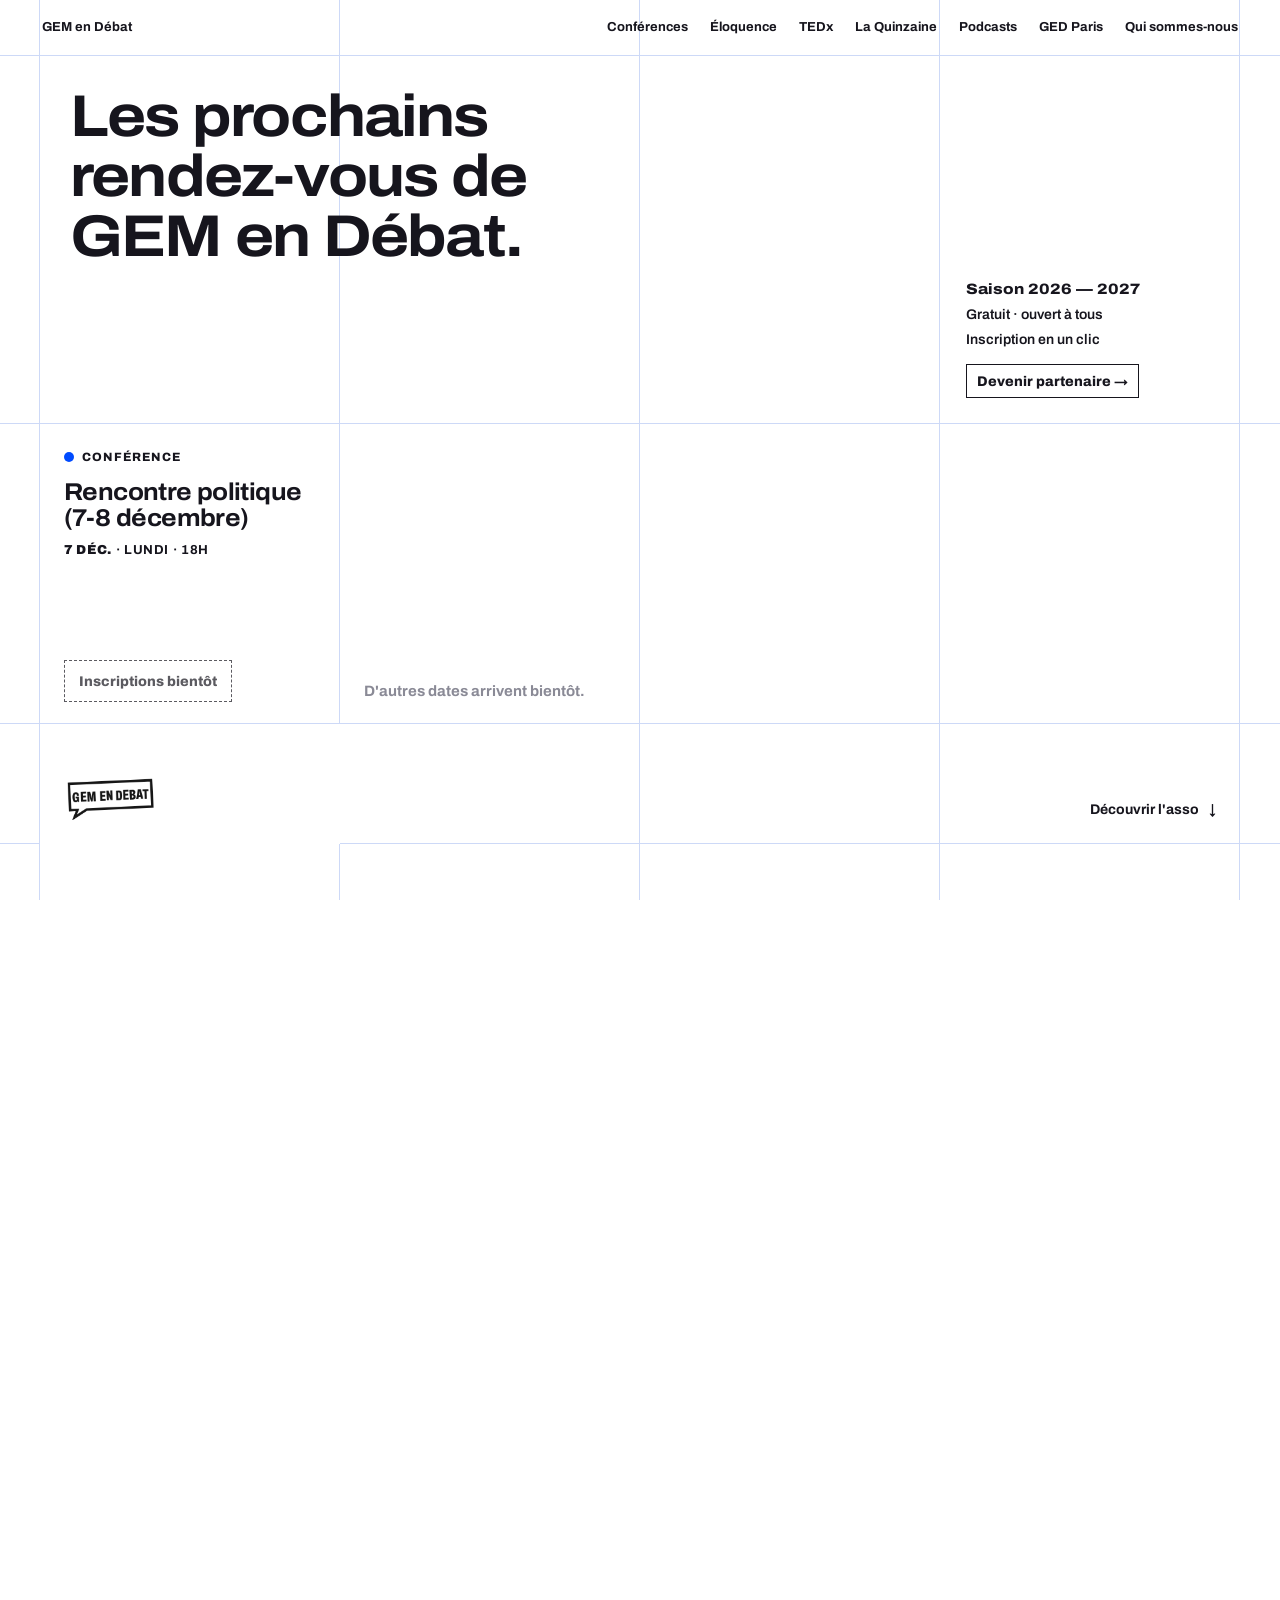
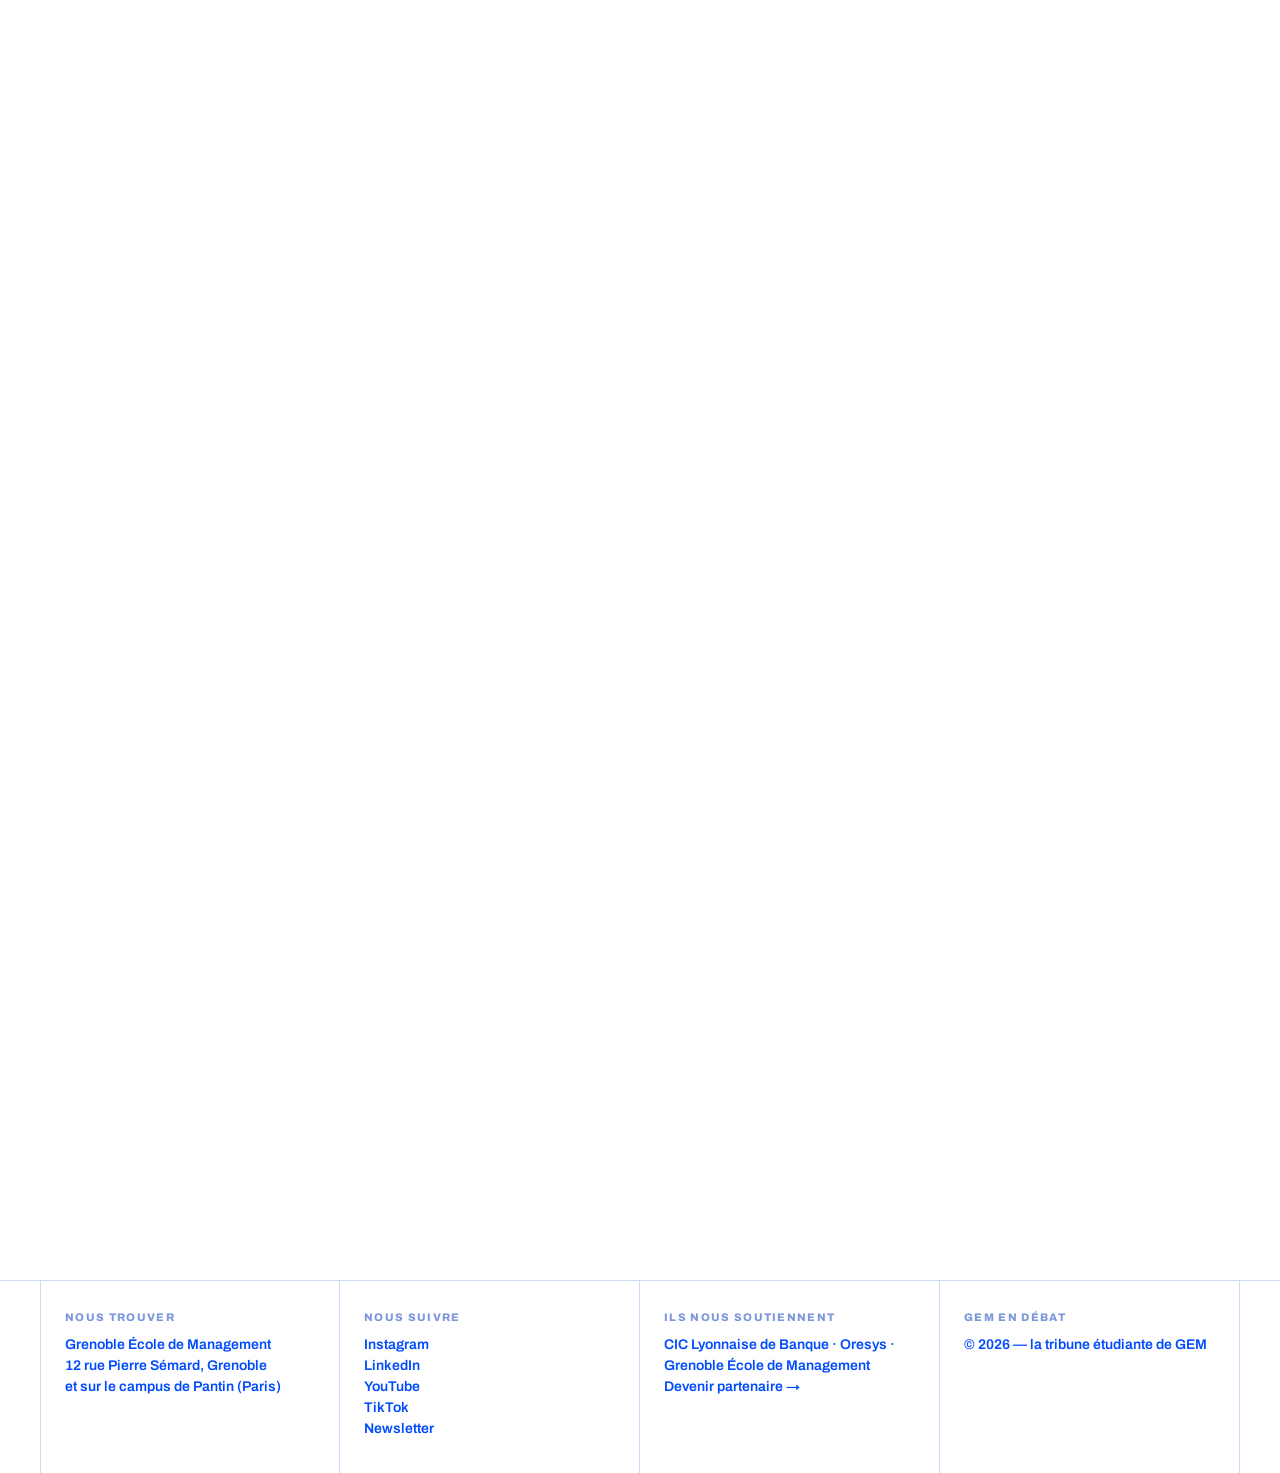
==== index.html @ e8aada94 "Site GEM en Débat Co-Authored-By: Claude Opus 5.5 <noreply@anthropic.com>" ====
<!doctype html>
<html lang="fr">
<head>
<meta charset="utf-8">
<meta name="viewport" content="width=device-width, initial-scale=1">
<title>GEM en Débat</title>
<meta name="description" content="GEM en Débat — la tribune étudiante de Grenoble École de Management. Conférences, éloquence, TEDx, La Quinzaine, podcasts.">
<link rel="preconnect" href="https://fonts.googleapis.com">
<link rel="preconnect" href="https://fonts.gstatic.com" crossorigin>
<link href="https://fonts.googleapis.com/css2?family=Archivo:wdth,wght@62..125,400..900&display=swap" rel="stylesheet">
<link rel="stylesheet" href="assets/site.css">
<style>
  :root {
    --white: #ffffff;
    --ink: #16151d;
    --blue: #004bff;
    --line: #cdd9f7;
    /* couleurs des tuiles */
    --conf: #004bff;  --conf-fg: #cfdcff;
    --elo: #ebf155;   --elo-fg: #4b5200;
    --ted: #e62b1e;   --ted-fg: #470803;
    --pod: #7a1d4f;   --pod-fg: #ffb3d1;
    --team: #003649;  --team-fg: #8fd0e8;
    --quinz: #e6e6fa; --quinz-fg: #2b2280;
    --cols: minmax(16px, 1fr) repeat(4, minmax(0, 300px)) minmax(16px, 1fr);
    --rows: 56px minmax(220px, 1fr) 300px 120px 56px;
  }
  * { box-sizing: border-box; margin: 0; padding: 0; }
  html { scroll-behavior: smooth; overflow-x: clip; }
  body { background: var(--white); color: var(--ink); font-family: "Archivo", "Helvetica Neue", Arial, sans-serif; font-size: 16px; line-height: 1.5; -webkit-font-smoothing: antialiased; }
  a { color: inherit; }
  button { font: inherit; color: inherit; cursor: pointer; }
  .display { font-stretch: 112%; font-weight: 700; letter-spacing: -0.03em; line-height: 1.02; }

  /* ---------- Écran 1 : la grille et les prochains rendez-vous ---------- */
  .intro { position: relative; min-height: 100svh; display: grid; grid-template-columns: var(--cols); grid-template-rows: var(--rows); color: var(--ink); }
  .lines { position: absolute; inset: 0; display: grid; grid-template-columns: var(--cols); grid-template-rows: var(--rows); pointer-events: none; }
  .lines span { border-right: 1px solid var(--line); border-bottom: 1px solid var(--line); }
  .lines span:nth-child(6n) { border-right: 0; }
  .lines span:nth-last-child(-n+6) { border-bottom: 0; }

  .i-head { grid-column: 2 / span 3; grid-row: 2; padding: 30px 30px 30px 30px; position: relative; }
  .i-head h1 { font-size: clamp(34px, 4.6vw, 66px); max-width: 13ch; }
  .i-side { grid-column: 5; grid-row: 2; align-self: end; padding: 26px; font-size: 14px; font-weight: 600; display: grid; gap: 4px; position: relative; }
  .i-side .i-partner { margin-top: 10px; justify-self: start; text-decoration: none; border: 1px solid currentColor; padding: 6px 10px 5px; font-weight: 800; transition: background .15s, color .15s; }
  .i-side .i-partner:hover { background: var(--ink); color: #fff; }
  .i-side b { font-stretch: 112%; font-weight: 800; font-size: 15px; }
  .i-top { grid-column: 2 / span 4; grid-row: 1; display: flex; justify-content: space-between; align-items: center; padding: 0 2px; font-size: 13px; font-weight: 700; position: relative; }
  .i-top nav { display: flex; gap: 22px; }
  .i-top a { text-decoration: none; }
  .i-top a:hover { text-decoration: underline; text-underline-offset: 4px; }

  .ev { position: relative; padding: 24px 24px 22px; height: 100%; display: flex; flex-direction: column; gap: 10px; text-decoration: none; color: var(--ink); transition: background .25s, color .25s; opacity: 0; transform: translateY(16px); animation: rise .7s cubic-bezier(.2,.8,.2,1) forwards; }
  @keyframes rise { to { opacity: 1; transform: none; } }
  .ev .type { display: inline-flex; align-items: center; gap: 8px; font-size: 12px; font-weight: 800; text-transform: uppercase; letter-spacing: .1em; }
  .ev .type i { width: 10px; height: 10px; border-radius: 50%; background: var(--c); transition: background .25s; }
  .ev .when { font-size: 13px; font-weight: 700; text-transform: uppercase; letter-spacing: .05em; }
  .ev .when b { font-weight: 900; }
  .ev h3 { font-stretch: 108%; font-weight: 700; font-size: clamp(22px, 1.9vw, 28px); line-height: 1.05; letter-spacing: -0.025em; margin-top: 4px; }
  .ev .who { font-weight: 700; font-size: 15px; line-height: 1.25; }
  .ev .go { margin-top: auto; align-self: flex-start; display: inline-flex; align-items: center; gap: 8px; background: var(--c); color: var(--fg); font-weight: 800; font-size: 14px; padding: 10px 14px 9px; white-space: nowrap; transition: gap .2s, background .25s, color .25s; }
  .ev .go span { transition: transform .2s; }
  .ev:hover .go { background: var(--fg); color: var(--c); }
  .ev.soon .go { background: transparent; color: inherit; border: 1px dashed currentColor; }
  .ev:hover { background: var(--c); color: var(--fg); }
  .ev:hover .type i { background: var(--fg); }
  .ev:hover .go span { transform: translateX(5px); }
  .ev.soon .go { opacity: .7; }
  .ev .pv { position: absolute; right: 18px; bottom: calc(100% - 40px); width: 150px; height: auto; z-index: 5; box-shadow: 0 24px 40px -18px rgba(0,30,120,.55); opacity: 0; transform: translateY(14px) rotate(4deg); transition: opacity .25s, transform .35s cubic-bezier(.2,.8,.2,1.3); pointer-events: none; }
  .ev:hover .pv, .ev:focus-visible .pv { opacity: 1; transform: translateY(0) rotate(4deg); }
  .ev.more { color: #8a8a96; justify-content: flex-end; font-weight: 700; font-size: 15px; animation-delay: .4s; }

  .i-logo { grid-column: 2; grid-row: 4; align-self: end; padding: 24px; position: relative; }
  .i-logo .mark { width: 92px; }
  .i-down { grid-column: 5; grid-row: 4; align-self: end; justify-self: end; padding: 24px; font-weight: 700; font-size: 14px; text-decoration: none; position: relative; display: flex; align-items: center; gap: 10px; }
  .i-down span { display: inline-block; animation: nudge 1.6s ease-in-out infinite; }
  @keyframes nudge { 50% { transform: translateY(5px); } }

  /* le logo (bulle GEM EN DEBAT) */
  .mark { display: block; height: auto; }

  /* ---------- Écran 2 : la mosaïque ---------- */
  .mosaic {
    display: grid; gap: 12px; padding: 12px; min-height: max(100svh, 780px);
    grid-template-columns: repeat(5, minmax(0, 1fr)); grid-template-rows: repeat(3, minmax(230px, 1fr));
    grid-template-areas:
      "conf conf elo  ted   ted"
      "conf conf logo quinz quinz"
      "conf conf pod  team  team";
  }
  .tile { position: relative; overflow: hidden; padding: clamp(20px, 2.2vw, 32px); text-decoration: none; background: var(--bg); color: var(--fg); display: flex; flex-direction: column; isolation: isolate; }
  .tile h2 { font-size: clamp(30px, 3.2vw, 54px); position: relative; z-index: 1; }
  .t-elo h2, .t-pod h2 { font-size: clamp(26px, 2.3vw, 40px); }
  .tile .desc { position: relative; z-index: 1; margin-top: auto; max-width: 30ch; font-weight: 600; font-size: 15px; display: flex; align-items: center; gap: 10px; opacity: 0; transform: translateY(10px); transition: opacity .25s, transform .25s; }
  .tile:hover .desc, .tile:focus-visible .desc { opacity: 1; transform: none; }
  .tile .art { position: absolute; z-index: 0; transition: transform .6s cubic-bezier(.2,.8,.2,1); }
  .t-conf { grid-area: conf; --bg: var(--conf); --fg: var(--conf-fg); }
  .t-elo  { grid-area: elo;  --bg: var(--elo);  --fg: var(--elo-fg); }
  .t-ted  { grid-area: ted;  --bg: var(--ted);  --fg: var(--ted-fg); }
  .t-pod  { grid-area: pod;  --bg: var(--pod);  --fg: var(--pod-fg); }
  .t-team { grid-area: team; --bg: var(--team); --fg: var(--team-fg); }
  .t-quinz { grid-area: quinz; --bg: var(--quinz); --fg: var(--quinz-fg); }
  .t-logo { grid-area: logo; --bg: #111; --fg: #fff; display: grid; place-items: center; }
  .t-logo .mark { width: 78%; max-width: 260px; transition: transform .5s cubic-bezier(.2,.8,.2,1.4); }
  .t-logo:hover .mark { transform: rotate(-4deg) scale(1.06); }

  /* Conférences : les prochaines dates + une grande bulle */
  .t-conf .art { right: -6%; bottom: -8%; width: 72%; }
  .t-conf:hover .art { transform: rotate(-6deg) translate(-2%, -3%); }
  .t-conf .list { position: relative; z-index: 1; list-style: none; margin-top: 28px; max-width: 420px; }
  .t-conf .list li { display: grid; grid-template-columns: 74px 1fr; gap: 12px; padding: 12px 0; border-top: 1.5px solid rgba(207,220,255,.35); font-weight: 600; font-size: 15px; line-height: 1.25; }
  .t-conf .list li b { font-stretch: 112%; font-weight: 800; }
  .t-conf .desc { opacity: 1; transform: none; }
  /* Éloquence : les guillemets */
  .t-elo .art { left: 8%; right: 8%; bottom: 10%; height: 52%; }
  .t-elo:hover .art { transform: scale(1.08); }
  /* TEDx */
  .t-ted .art { right: 2%; bottom: -30%; font-stretch: 112%; font-weight: 900; font-size: clamp(220px, 26vw, 420px); line-height: 1; letter-spacing: -0.06em; color: var(--ted-fg); }
  .t-ted:hover .art { transform: rotate(12deg) scale(1.05); }
  .t-ted .tag { position: relative; z-index: 1; margin-top: 10px; font-weight: 700; font-size: 15px; max-width: 26ch; }
  /* Podcasts : l'onde */
  .t-pod .art { left: 10%; right: 10%; bottom: 14%; height: 44%; display: flex; align-items: center; gap: 6%; }
  .t-pod .art i { flex: 1; background: var(--pod-fg); border-radius: 99px; height: var(--h); transition: height .3s; }
  .t-pod:hover .art i { animation: wave .9s ease-in-out infinite alternate; animation-delay: calc(var(--k) * -.15s); }
  @keyframes wave { to { height: calc(100% - var(--h) + 12%); } }
  /* La Quinzaine : une une de journal */
  .t-quinz .kicker { position: relative; z-index: 1; margin-top: 8px; font-weight: 700; font-size: 15px; max-width: 24ch; }
  .t-quinz .art { right: 5%; top: 30%; bottom: 10%; width: 28%; display: grid; grid-template-columns: 1fr 1fr; gap: 8% 10%; align-content: start; transform: rotate(3deg); background: #fff; padding: 5%; box-shadow: 0 18px 30px -18px rgba(43,34,128,.5); }
  .t-quinz .art b { grid-column: 1 / -1; height: 18%; min-height: 12px; background: var(--quinz-fg); }
  .t-quinz .art i { height: 5px; background: #c9c6ef; border-radius: 2px; }
  .t-quinz .art i:nth-of-type(3n) { width: 70%; }
  .t-quinz:hover .art { transform: rotate(-2deg) translateY(-4%); }
  /* Qui sommes-nous : le réseau */
  .t-team .art { right: 4%; bottom: 8%; width: 46%; }
  .t-team:hover .art { transform: translateX(-4%) rotate(-4deg); }

  /* ---------- Animation au scroll (comme Dropbox) ---------- */
  .anim .stage { height: 320vh; }
  .anim .pin { position: sticky; top: 0; height: 100vh; overflow: hidden; }
  .anim .pin { background: var(--white); }
  .anim .intro { position: absolute; inset: 0; z-index: 2; min-height: 0; height: 100vh; background: var(--white); transform-origin: 50% 50%; will-change: transform, clip-path, opacity; }
  .anim .mosaic { position: absolute; inset: 0; min-height: 0; height: 100vh; grid-template-rows: repeat(3, minmax(0, 1fr)); background: transparent; }
  /* les fines lignes bleues au bord des carrés, comme sur Dropbox */
  .grid-lines { display: none; }
  .anim .grid-lines { display: block; position: absolute; left: 0; top: 0; width: 100%; height: 100%; overflow: visible; pointer-events: none; z-index: 0; }
  .grid-lines line { stroke: var(--line); stroke-width: 1; }
  .anim .tile { z-index: 1; will-change: transform; }
  .chip { display: none; }
  .anim .chip { display: block; position: absolute; left: 0; top: 0; width: 100px; height: 100px; z-index: 3; background: #fff; transform-origin: 0 0; will-change: transform; pointer-events: none; }
  .anim .fly { z-index: 4; }
  .fly { display: none; }
  .anim .fly { display: block; position: absolute; left: 0; top: 0; z-index: 3; height: auto; pointer-events: none; transform-origin: 0 0; will-change: transform; }
  .anim .i-logo .mark { visibility: hidden; }

  @media (prefers-reduced-motion: reduce) { .ev { animation: none; opacity: 1; transform: none; } .i-down span { animation: none; } }

  @media (max-width: 1000px) {
    .mosaic { grid-template-columns: repeat(2, minmax(0, 1fr)); grid-template-rows: none; grid-auto-rows: minmax(220px, auto);
      grid-template-areas: "conf conf" "logo elo" "ted ted" "quinz quinz" "pod team"; }
    .t-conf { min-height: 520px; }
    .t-ted { min-height: 320px; }
  }
  @media (max-width: 860px) {
    .intro { display: block; min-height: 0; padding: 0 16px 24px; }
    .lines { display: none; }
    .i-top { padding: 18px 0; }
    .i-top nav a:not(:last-child) { display: none; }
    .i-head { padding: 28px 0 18px; border-top: 1px solid var(--line); }
    .i-side { padding: 0 0 26px; }
    .ev { border-top: 1px solid var(--line); height: auto; padding: 22px 6px; display: grid; grid-template-columns: 1fr auto; column-gap: 18px; row-gap: 8px; justify-items: start; }
    .ev > :not(.pv) { grid-column: 1; }
    .ev .go { margin-top: 6px; }
    .ev .pv { position: static; grid-column: 2; grid-row: 1 / span 5; width: 64px; opacity: 1; transform: rotate(3deg); box-shadow: 0 10px 20px -12px rgba(0,30,120,.5); }
    .ev.more { display: none; }
    .i-logo, .i-down { display: none; }
  }
  @media (max-width: 560px) {
    .mosaic { grid-template-columns: 1fr; grid-template-areas: "conf" "elo" "ted" "quinz" "pod" "team"; }
    .t-logo { display: none; }
    .tile .desc { opacity: 1; transform: none; }
  }
</style>
</head>
<body>

<div class="stage" id="stage"><div class="pin">
<div class="chip" id="chip" aria-hidden="true"></div>
<svg class="fly" id="fly" viewBox="0 0 300 140" aria-hidden="true"><use href="#logo"/></svg>

<!-- ÉCRAN 1 : les prochains rendez-vous -->
<header class="intro" id="agenda">
  <div class="lines" aria-hidden="true" id="lines"></div>

  <div class="i-top">
    <span>GEM en Débat</span>
    <nav aria-label="Navigation principale">
      <a href="conferences.html">Conférences</a>
      <a href="eloquence.html">Éloquence</a>
      <a href="tedx.html">TEDx</a>
      <a href="la-quinzaine.html">La Quinzaine</a>
      <a href="podcasts.html">Podcasts</a>
      <a href="ged-paris.html">GED Paris</a>
      <a href="qui-sommes-nous.html">Qui sommes-nous</a>
    </nav>
  </div>

  <div class="i-head"><h1 class="display">Les prochains rendez-vous de GEM en Débat.</h1></div>
  <div class="i-side"><b>Saison <span id="season"></span></b><span>Gratuit · ouvert à tous</span><span>Inscription en un clic</span><a class="i-partner" href="qui-sommes-nous.html#partenaire">Devenir partenaire →</a></div>

  <!-- les événements sont ajoutés ici -->

  <div class="i-logo" style="color:var(--ink)"><svg class="mark" viewBox="0 0 300 140" role="img" aria-label="GEM en Débat"><use href="#logo"/></svg></div>
  <a class="i-down" href="#univers">Découvrir l'asso <span>↓</span></a>
</header>

<!-- ÉCRAN 2 : la mosaïque -->
<main class="mosaic" id="univers">
  <a class="tile t-conf" href="conferences.html">
    <h2 class="display">Conférences</h2>
    <ul class="list" id="conf-list"></ul>
    <p class="desc">Voir toutes les dates <span>→</span></p>
    <svg class="art" viewBox="0 0 400 300" aria-hidden="true">
      <path d="M20 30 L380 14 L388 220 L120 232 L56 290 L72 234 L28 236 Z" fill="none" stroke="#cfdcff" stroke-width="14" stroke-linejoin="round" opacity=".9"/>
      <circle cx="150" cy="124" r="13" fill="#cfdcff"/><circle cx="205" cy="122" r="13" fill="#cfdcff"/><circle cx="260" cy="120" r="13" fill="#cfdcff"/>
    </svg>
  </a>

  <a class="tile t-elo" href="eloquence.html">
    <h2 class="display">Éloquence</h2>
    <svg class="art" viewBox="0 0 300 140" preserveAspectRatio="xMidYMid meet" aria-hidden="true">
      <path d="M20 128 C20 70 40 30 92 12 L100 30 C72 44 62 62 62 80 L100 80 L100 128 Z M130 128 C130 70 150 30 202 12 L210 30 C182 44 172 62 172 80 L210 80 L210 128 Z" fill="#4b5200"/>
    </svg>
    <p class="desc">Concours, ateliers, prise de parole <span>→</span></p>
  </a>

  <a class="tile t-ted" href="tedx.html">
    <h2 class="display">TEDx</h2>
    <p class="tag">Le grand rendez-vous de fin d'année, organisé par l'asso.</p>
    <span class="art" aria-hidden="true">x</span>
    <p class="desc">Découvrir le TEDx <span>→</span></p>
  </a>

  <div class="tile t-logo" aria-label="GEM en Débat">
    <svg class="mark" viewBox="0 0 300 140" role="img" aria-label="Logo GEM en Débat"><use href="#logo"/></svg>
  </div>

  <a class="tile t-quinz" href="la-quinzaine.html">
    <h2 class="display">La Quinzaine</h2>
    <p class="kicker">Le journal étudiant de GEM, chaque mois.</p>
    <span class="art" aria-hidden="true"><b></b><i></i><i></i><i></i><i></i><i></i><i></i><i></i><i></i><i></i><i></i></span>
    <p class="desc">Lire les numéros <span>→</span></p>
  </a>

  <a class="tile t-pod" href="podcasts.html">
    <h2 class="display">Podcasts</h2>
    <span class="art" aria-hidden="true" id="wave"></span>
    <p class="desc">Écouter <span>→</span></p>
  </a>

  <a class="tile t-team" href="qui-sommes-nous.html">
    <h2 class="display">Qui sommes-<br>nous</h2>
    <svg class="art" viewBox="0 0 260 180" aria-hidden="true">
      <g stroke="#8fd0e8" stroke-width="4" fill="none"><path d="M30 40 L130 90 L230 30 M130 90 L80 160 M130 90 L210 150 M30 40 L80 160"/></g>
      <g fill="#8fd0e8"><rect x="16" y="26" width="28" height="28" rx="8"/><rect x="116" y="76" width="28" height="28" rx="8"/><rect x="216" y="16" width="28" height="28" rx="8"/><rect x="66" y="146" width="28" height="28" rx="8"/><rect x="196" y="136" width="28" height="28" rx="8"/></g>
    </svg>
    <p class="desc">L'équipe, nos partenaires, devenir partenaire <span>→</span></p>
  </a>
</main>

</div></div>

<footer class="site-footer" data-site-footer></footer>

<script src="assets/site.js"></script>
<script src="assets/events.js"></script>
<script>
const $ = s => document.querySelector(s);
const { esc, pad, hour, MONTHS, DAYS } = GEM;
const now = new Date();
const sy = now.getMonth() >= 7 ? now.getFullYear() : now.getFullYear() - 1;
$("#season").textContent = `${sy} — ${sy + 1}`;

/* ---------- Écran 1 : les 4 prochains rendez-vous ---------- */
$("#lines").innerHTML = "<span></span>".repeat(30);
function render(events) {
  const upcoming = events.filter(e => !e.past);
  document.querySelectorAll(".intro .ev").forEach(el => el.remove());
  const shown = upcoming.slice(0, 4);
  const cells = shown.map((e, i) => {
    const [c, fg] = GEM.colors(e.type);
    const attrs = `style="grid-column:${i + 2};grid-row:3;--c:${c};--fg:${fg};animation-delay:${.1 + i * .08}s"`;
    const inner = `
      ${e.affiche ? `<img class="pv" src="${esc(e.affiche)}" alt="Affiche — ${esc(e.titre)}" loading="lazy" referrerpolicy="no-referrer" onerror="this.remove()">` : ""}
      <span class="type"><i></i>${esc(e.type)}</span>
      <h3>${esc(e.titre)}</h3>
      ${GEM.who(e) ? `<span class="who">Avec ${esc(GEM.who(e))}</span>` : ""}
      <span class="when"><b>${GEM.day(e.when)}</b> · ${DAYS[e.when.getDay()]} · ${hour(e.when)}</span>
      <span class="go">${e.inscription ? `S'inscrire gratuitement <span>→</span>` : "Inscriptions bientôt"}</span>`;
    return e.inscription
      ? `<a class="ev" href="${esc(e.inscription)}" data-reg="${e.id}" ${attrs}>${inner}</a>`
      : `<div class="ev soon" ${attrs}>${inner}</div>`;
  });
  if (shown.length < 4) cells.push(`<div class="ev more" style="grid-column:${shown.length + 2};grid-row:3">${shown.length ? "D'autres dates arrivent bientôt." : "Les prochaines dates arrivent très bientôt."}</div>`);
  $("#lines").insertAdjacentHTML("afterend", cells.join(""));

  /* Écran 2 : les 5 prochaines conférences dans la grande tuile */
  const confs = upcoming.filter(e => e.type === "Conférence").slice(0, 5);
  $("#conf-list").innerHTML = confs.map(e => `<li><b>${e.when.getDate()} ${MONTHS[e.when.getMonth()]}</b><span>${esc(e.titre)}</span></li>`).join("");
}
GEM.load().then(render);
$("#wave").innerHTML = [38, 72, 54, 92, 46, 80, 30, 64, 44].map((h, k) => `<i style="--h:${h}%;--k:${k}"></i>`).join("");

/* ---------- Transition au scroll ----------
   L'accueil blanc s'efface vite. Le carré du logo (en bas à gauche) se détache,
   devient noir et glisse au centre pour devenir la pièce centrale,
   pendant que les autres carrés viennent le rejoindre sur les fines lignes bleues. */
(() => {
  const big = matchMedia("(min-width: 1001px) and (min-height: 620px)");
  const calm = matchMedia("(prefers-reduced-motion: reduce)");
  const stage = $("#stage"), intro = $("#agenda"), mosaic = $("#univers");
  const tiles = [...mosaic.querySelectorAll(".tile")].filter(t => !t.classList.contains("t-logo"));
  const logoTile = $(".t-logo"), chip = $("#chip"), fly = $("#fly"), homeMark = $(".i-logo .mark"), tileMark = $(".t-logo .mark");
  const lerp = (a, b, t) => a + (b - a) * t;
  const clamp = (v, a = 0, b = 1) => Math.min(b, Math.max(a, v));
  const ease = t => t < .5 ? 4 * t * t * t : 1 - Math.pow(-2 * t + 2, 3) / 2;
  const NS = "http://www.w3.org/2000/svg";
  let on = false, cur = 0, raf = 0, M = null;

  // positions de départ (accueil) et d'arrivée (mosaïque terminée)
  const measure = () => {
    intro.style.transform = "none";
    tiles.forEach(t => t.style.transform = "none");
    const W = innerWidth, H = innerHeight;
    const L = logoTile.getBoundingClientRect();
    const c = { x: L.left + L.width / 2, y: L.top + L.height / 2 };
    // les fines lignes bleues, au bord de chaque carré, prolongées sur toute la page
    const R = mosaic.getBoundingClientRect(), xs = new Set(), ys = new Set();
    [...tiles, logoTile].forEach(t => { const r = t.getBoundingClientRect(); xs.add(r.left - R.left); xs.add(r.right - R.left); ys.add(r.top - R.top); ys.add(r.bottom - R.top); });
    let svg = mosaic.querySelector(".grid-lines");
    if (!svg) { svg = document.createElementNS(NS, "svg"); svg.setAttribute("class", "grid-lines"); svg.setAttribute("aria-hidden", "true"); mosaic.prepend(svg); }
    svg.innerHTML = [...xs].map(x => `<line x1="${x}" y1="${-H}" x2="${x}" y2="${H * 2}"/>`).join("") + [...ys].map(y => `<line x1="${-W}" y1="${y}" x2="${W * 2}" y2="${y}"/>`).join("");
    // la case de l'accueil qui contient le logo (colonne 2, ligne 4 de la grille)
    const cell = $("#lines").children[3 * 6 + 1].getBoundingClientRect();
    const a = homeMark.getBoundingClientRect(), b = tileMark.getBoundingClientRect();
    M = {
      c,
      from: { x: cell.left, y: cell.top, w: cell.width, h: cell.height },
      to: { x: L.left, y: L.top, w: L.width, h: L.height },
      t: tiles.map(t => { const r = t.getBoundingClientRect(); return { dx: r.left + r.width / 2 - c.x, dy: r.top + r.height / 2 - c.y }; }),
      home: { x: a.left, y: a.top, w: a.width },
      mark: { x: b.left, y: b.top, w: b.width },
    };
    fly.style.width = M.home.w + "px";
  };
  const target = () => clamp(-stage.getBoundingClientRect().top / (stage.offsetHeight - innerHeight));

  const paint = p => {
    const { from, to, home, mark } = M;

    // l'accueil blanc s'efface vite
    const io = 1 - clamp(p / .2);
    intro.style.opacity = io;
    intro.style.transform = `scale(${lerp(.96, 1, io)})`;
    intro.style.visibility = io <= 0 ? "hidden" : "";
    intro.style.pointerEvents = p > .01 ? "none" : "";

    // le carré du logo se détache, devient noir et glisse au centre
    const d = ease(clamp(p / .62));
    const x = lerp(from.x, to.x, d), y = lerp(from.y, to.y, d), w = lerp(from.w, to.w, d), h = lerp(from.h, to.h, d);
    chip.style.transform = `translate(${x}px, ${y}px) scale(${w / 100}, ${h / 100})`;
    const dark = clamp(p / .12), g = Math.round(lerp(255, 17, dark));
    chip.style.background = `rgb(${g},${g},${g})`;
    chip.style.boxShadow = `0 ${30 * Math.sin(Math.PI * d)}px ${60 * Math.sin(Math.PI * d)}px -20px rgba(0,0,0,.45)`;

    // le logo voyage avec lui et passe du bleu au blanc
    const fx = lerp(home.x, mark.x, d), fy = lerp(home.y, mark.y, d), fw = lerp(home.w, mark.w, d);
    fly.style.transform = `translate(${fx}px, ${fy}px) scale(${fw / home.w})`;
    const ink = Math.round(lerp(22, 255, dark));
    fly.style.color = `rgb(${ink}, ${ink}, ${ink})`;

    // les autres carrés viennent le rejoindre
    const k = 1 - ease(clamp((p - .22) / .74));   // ils partent une fois l'accueil effacé
    tiles.forEach((t, i) => {
      const { dx, dy } = M.t[i];
      t.style.transform = `translate(${dx * 1.7 * k}px, ${dy * 1.7 * k}px) scale(${1 + .8 * k})`;
    });

    // une fois posé, le vrai carré central prend le relais
    const landed = d > .999;
    chip.style.opacity = fly.style.opacity = landed ? 0 : 1;
    logoTile.style.visibility = landed ? "" : "hidden";
    tileMark.style.opacity = landed ? 1 : 0;
  };
  const loop = () => {
    const t = target();
    cur += (t - cur) * .14;            // léger retard, pour un mouvement fluide
    if (Math.abs(t - cur) < .0005) cur = t;
    paint(cur);
    raf = cur === t ? 0 : requestAnimationFrame(loop);
  };
  const kick = () => { if (on && !raf) raf = requestAnimationFrame(loop); };
  const setup = () => {
    const want = big.matches && !calm.matches;
    if (want !== on) {
      on = want;
      document.documentElement.classList.toggle("anim", on);
      if (!on) { intro.removeAttribute("style"); tiles.forEach(t => t.style.transform = ""); tileMark.style.opacity = ""; logoTile.style.visibility = ""; }
    }
    if (on) { measure(); cur = target(); paint(cur); }
  };
  addEventListener("scroll", kick, { passive: true });
  addEventListener("resize", setup);
  big.addEventListener("change", setup); calm.addEventListener("change", setup);
  document.fonts.ready.then(setup);
  setup();

  // « Découvrir l'asso » descend jusqu'à la mosaïque terminée
  document.addEventListener("click", e => {
    const l = e.target.closest('a[href="#univers"]');
    if (!l || !on) return;
    e.preventDefault();
    scrollTo({ top: stage.offsetTop + stage.offsetHeight - innerHeight, behavior: "smooth" });
  });
})();

</script>
</body>
</html>
---- assets/site.css ----
/* GEM en Débat — styles communs à toutes les pages */
:root {
  --white: #ffffff;
  --ink: #16151d;
  --blue: #004bff;
  --line: #cdd9f7;
  --soft: #7d97dd;
  /* couleurs des univers (les tuiles de l'accueil) */
  --conf: #004bff;  --conf-fg: #cfdcff;
  --elo: #ebf155;   --elo-fg: #4b5200;
  --ted: #e62b1e;   --ted-fg: #470803;
  --pod: #7a1d4f;   --pod-fg: #ffb3d1;
  --team: #003649;  --team-fg: #8fd0e8;
  --quinz: #e6e6fa; --quinz-fg: #2b2280;
  --paris: #16151d; --paris-fg: #f5f5f1;
  --max: 1200px;
  --gutter: clamp(16px, 4vw, 40px);
}
* { box-sizing: border-box; margin: 0; padding: 0; }
html { scroll-behavior: smooth; overflow-x: clip; }
body { background: var(--white); color: var(--ink); font-family: "Archivo", "Helvetica Neue", Arial, sans-serif; font-size: 16px; line-height: 1.5; -webkit-font-smoothing: antialiased; }
a { color: inherit; }
button { font: inherit; color: inherit; cursor: pointer; }
img { display: block; max-width: 100%; }
.display { font-stretch: 112%; font-weight: 700; letter-spacing: -0.03em; line-height: 1.02; }
.wrap { max-width: var(--max); margin: 0 auto; padding-left: var(--gutter); padding-right: var(--gutter); }

/* ---------- Menu ---------- */
.site-header { position: sticky; top: 0; z-index: 30; background: rgba(255,255,255,.92); backdrop-filter: blur(10px); -webkit-backdrop-filter: blur(10px); border-bottom: 1px solid var(--line); }
.sh { max-width: var(--max); margin: 0 auto; padding: 12px var(--gutter); display: flex; align-items: center; justify-content: space-between; gap: 20px; color: var(--blue); }
.sh-logo { display: block; width: 86px; flex: none; color: var(--blue); }
.sh-logo svg { display: block; width: 100%; height: auto; }
.sh-nav { display: flex; gap: 6px; font-weight: 700; font-size: 14px; overflow-x: auto; scrollbar-width: none; }
.sh-nav::-webkit-scrollbar { display: none; }
.sh-nav a { text-decoration: none; padding: 8px 12px; white-space: nowrap; transition: background .15s; }
.sh-nav a:hover { background: #eef3ff; }
.sh-nav a[aria-current="page"] { background: var(--blue); color: #fff; }

/* ---------- En-tête de page (couleur de l'univers) ---------- */
.p-hero { position: relative; overflow: hidden; background: var(--bg); color: var(--fg); min-height: min(72vh, 640px); display: flex; align-items: flex-end; }
.p-hero .wrap { position: relative; z-index: 1; width: 100%; padding-top: clamp(48px, 8vw, 96px); padding-bottom: clamp(36px, 5vw, 64px); }
.p-hero .back { display: inline-block; margin-bottom: clamp(28px, 6vw, 80px); font-weight: 700; font-size: 14px; text-decoration: none; opacity: .85; }
.p-hero .back:hover { opacity: 1; text-decoration: underline; text-underline-offset: 4px; }
.p-hero h1 { font-size: clamp(40px, 11vw, 168px); line-height: .92; letter-spacing: -0.045em; }
.p-hero .lead { margin-top: 22px; font-size: clamp(18px, 1.7vw, 22px); font-weight: 600; max-width: 40ch; }
.p-hero .art { position: absolute; z-index: 0; pointer-events: none; }
.t-conf { --bg: var(--conf); --fg: var(--conf-fg); }
.t-elo  { --bg: var(--elo);  --fg: var(--elo-fg); }
.t-ted  { --bg: var(--ted);  --fg: var(--ted-fg); }
.t-pod  { --bg: var(--pod);  --fg: var(--pod-fg); }
.t-team { --bg: var(--team); --fg: var(--team-fg); }
.t-quinz { --bg: var(--quinz); --fg: var(--quinz-fg); }
.t-paris { --bg: var(--paris); --fg: var(--paris-fg); }
/* la petite pastille de couleur de la page, reprise dans les titres de section */
.sec h2::before { content: ""; display: inline-block; width: .5em; height: .5em; margin-right: .35em; background: var(--accent, var(--blue)); vertical-align: .08em; }

/* ---------- Sections (colonne de titre + contenu, avec les fines lignes bleues) ---------- */
.sec { border-bottom: 1px solid var(--line); }
.sec .wrap { display: grid; grid-template-columns: minmax(200px, 300px) 1fr; padding: 0; }
.sec h2 { color: var(--blue); font-size: clamp(24px, 2.4vw, 32px); padding: clamp(24px, 3vw, 40px) var(--gutter); border-right: 1px solid var(--line); }
.sec .body { padding: clamp(24px, 3vw, 40px) var(--gutter); min-width: 0; }
.sec .body > p { font-size: 18px; font-weight: 500; max-width: 60ch; }
.sec .body > p + p { margin-top: 14px; }
.todo { display: inline-block; margin-top: 16px; font-size: 12px; font-weight: 800; letter-spacing: .08em; text-transform: uppercase; color: var(--soft); border: 1px dashed var(--soft); padding: 3px 8px; }

/* blocs en grille (formats, étapes, épisodes, équipe) */
.blocks { display: grid; grid-template-columns: repeat(auto-fill, minmax(min(100%, 240px), 1fr)); border-top: 1px solid var(--line); border-left: 1px solid var(--line); }
.blocks > * { border-right: 1px solid var(--line); border-bottom: 1px solid var(--line); padding: 24px; }
.blocks h3 { font-stretch: 108%; font-weight: 700; font-size: 21px; letter-spacing: -0.015em; line-height: 1.15; margin: 6px 0 8px; }
.blocks p { font-size: 15px; color: #4a4a58; }
.blocks .n { font-stretch: 112%; font-weight: 700; font-size: 44px; line-height: 1; letter-spacing: -0.04em; color: var(--accent, var(--blue)); }
a.block { text-decoration: none; transition: background .2s, color .2s; }
a.block:hover { background: var(--c); color: var(--fg); }
a.block:hover p { color: inherit; }
a.block .go { display: inline-block; margin-top: 12px; font-weight: 800; font-size: 14px; }

/* ---------- Boutons ---------- */
.btn { display: inline-flex; align-items: center; gap: 10px; background: var(--blue); color: #fff; border: 0; font-weight: 800; font-size: 15px; padding: 13px 18px 12px; text-decoration: none; white-space: nowrap; transition: gap .2s, background .15s; }
.btn:hover { gap: 16px; background: var(--ink); }
.btn.off { background: transparent; color: var(--soft); border: 1px dashed var(--soft); pointer-events: none; }
.btn.ghost { background: transparent; color: var(--blue); border: 1px solid var(--blue); }
.btn.ghost:hover { background: var(--blue); color: #fff; }

/* ---------- Liste d'événements ---------- */
.ev-empty { font-size: 18px; font-weight: 600; color: var(--soft); }
.ev-rows { list-style: none; border-top: 1px solid var(--line); }
.ev-row { display: grid; grid-template-columns: 92px 120px 1fr auto; gap: 24px; align-items: center; padding: 18px 0; border-bottom: 1px solid var(--line); }
.ev-poster { position: relative; width: 92px; aspect-ratio: 1 / 1.414; background: var(--c); color: var(--fg); display: grid; place-items: center; overflow: hidden; }
.ev-poster svg { width: 80%; }
.ev-poster img { position: absolute; inset: 0; width: 100%; height: 100%; object-fit: cover; }
.ev-date b { display: block; font-stretch: 108%; font-weight: 800; font-size: 22px; line-height: 1.1; letter-spacing: -0.02em; color: var(--blue); }
.ev-date span { font-size: 13px; font-weight: 700; text-transform: uppercase; letter-spacing: .05em; color: var(--soft); }
.ev-type { display: inline-flex; align-items: center; gap: 7px; font-size: 12px; font-weight: 800; text-transform: uppercase; letter-spacing: .1em; color: var(--blue); }
.ev-type i { width: 9px; height: 9px; border-radius: 50%; background: var(--c); }
.ev-main h3 { font-stretch: 108%; font-weight: 700; font-size: clamp(22px, 2.4vw, 32px); line-height: 1.15; letter-spacing: -0.02em; margin: 4px 0 6px; }
.ev-main p { font-size: 15px; color: #4a4a58; }
.ev-main .ev-who { font-size: 17px; font-weight: 700; color: var(--ink); margin-bottom: 2px; }

.ev-cards { display: grid; grid-template-columns: repeat(auto-fill, minmax(200px, 1fr)); gap: 28px 20px; }
.ev-card-img { position: relative; aspect-ratio: 1 / 1.414; background: var(--c); color: var(--fg); display: grid; place-items: center; overflow: hidden; margin-bottom: 14px; }
.ev-card-img svg { width: 62%; }
.ev-card-img img { position: absolute; inset: 0; width: 100%; height: 100%; object-fit: cover; transition: transform .4s; }
.ev-card:hover .ev-card-img img { transform: scale(1.04); }
.ev-card-d { font-size: 12px; font-weight: 800; text-transform: uppercase; letter-spacing: .08em; color: var(--soft); }
.ev-card h3 { font-stretch: 108%; font-weight: 700; font-size: 19px; line-height: 1.15; letter-spacing: -0.015em; margin: 4px 0; }
.ev-card p { font-size: 14px; color: #4a4a58; }

/* ---------- Pied de page ---------- */
.site-footer { display: grid; grid-template-columns: minmax(16px, 1fr) repeat(4, minmax(0, 300px)) minmax(16px, 1fr); color: var(--blue); border-top: 1px solid var(--line); }
.site-footer > div { padding: 28px 24px 34px; border-right: 1px solid var(--line); font-size: 14px; font-weight: 600; }
.site-footer > div:first-child { grid-column: 2; border-left: 1px solid var(--line); }
.site-footer h6 { font-size: 11px; font-weight: 800; letter-spacing: .12em; text-transform: uppercase; margin-bottom: 8px; color: var(--soft); }
.site-footer ul { list-style: none; }
.site-footer a { text-decoration: none; }
.site-footer a:hover { text-decoration: underline; }

/* ---------- Fenêtre d'inscription HelloAsso ---------- */
dialog.reg { border: 0; background: #fff; color: var(--ink); width: min(640px, calc(100vw - 32px)); max-height: calc(100dvh - 32px); padding: 0; margin: auto; box-shadow: 0 40px 100px -20px rgba(0,40,140,.45); }
dialog.reg::backdrop { background: rgba(0,75,255,.18); backdrop-filter: blur(4px); }
.reg .m-head { background: var(--blue); color: #fff; padding: 22px 26px; position: relative; }
.reg .m-head small { font-size: 12px; font-weight: 700; opacity: .8; }
.reg .m-head h3 { font-stretch: 112%; font-weight: 700; font-size: 26px; line-height: 1.05; letter-spacing: -0.02em; margin-top: 6px; padding-right: 40px; }
.reg .m-when { font-weight: 600; font-size: 14px; margin-top: 8px; }
.reg .close { position: absolute; top: 14px; right: 14px; background: none; border: 0; color: #fff; font-size: 30px; line-height: 1; width: 36px; height: 36px; }
.reg .ha { position: relative; }
.reg .ha iframe { display: block; width: 100%; height: min(600px, calc(100dvh - 230px)); border: 0; }
.reg .ha .loading { position: absolute; inset: 0; display: grid; place-items: center; font-weight: 700; color: var(--soft); pointer-events: none; transition: opacity .2s; }
.reg .ha.ready .loading { opacity: 0; }
.reg .m-foot { display: flex; flex-wrap: wrap; gap: 12px; justify-content: space-between; align-items: center; padding: 14px 26px; border-top: 1px solid var(--line); font-size: 14px; font-weight: 700; color: var(--blue); }
.reg .m-foot button { background: none; border: 0; font-weight: 700; color: var(--blue); text-decoration: underline; text-underline-offset: 3px; }

/* ---------- Petits écrans ---------- */
@media (max-width: 860px) {
  .sh { flex-direction: column; align-items: flex-start; gap: 8px; padding-top: 10px; padding-bottom: 8px; }
  .sh-logo { width: 70px; }
  .sh-nav { width: 100%; margin: 0 -12px; }
  .p-hero { min-height: 0; }
  .p-hero .wrap { padding-top: 36px; }
  .p-hero .back { margin-bottom: 72px; }
  .sec .wrap { grid-template-columns: 1fr; }
  .sec h2 { border-right: 0; border-bottom: 1px solid var(--line); padding-bottom: 16px; }
  .ev-row { grid-template-columns: 72px 1fr; gap: 6px 18px; }
  .ev-poster { width: 72px; grid-row: 1 / span 3; align-self: start; }
  .ev-date b { font-size: 18px; }
  .ev-act { grid-column: 2; margin-top: 8px; }
  .site-footer { grid-template-columns: 1fr; }
  .site-footer > div, .site-footer > div:first-child { grid-column: 1; border-left: 0; border-right: 0; border-bottom: 1px solid var(--line); }
}
@media (prefers-reduced-motion: reduce) { * { transition: none !important; } }
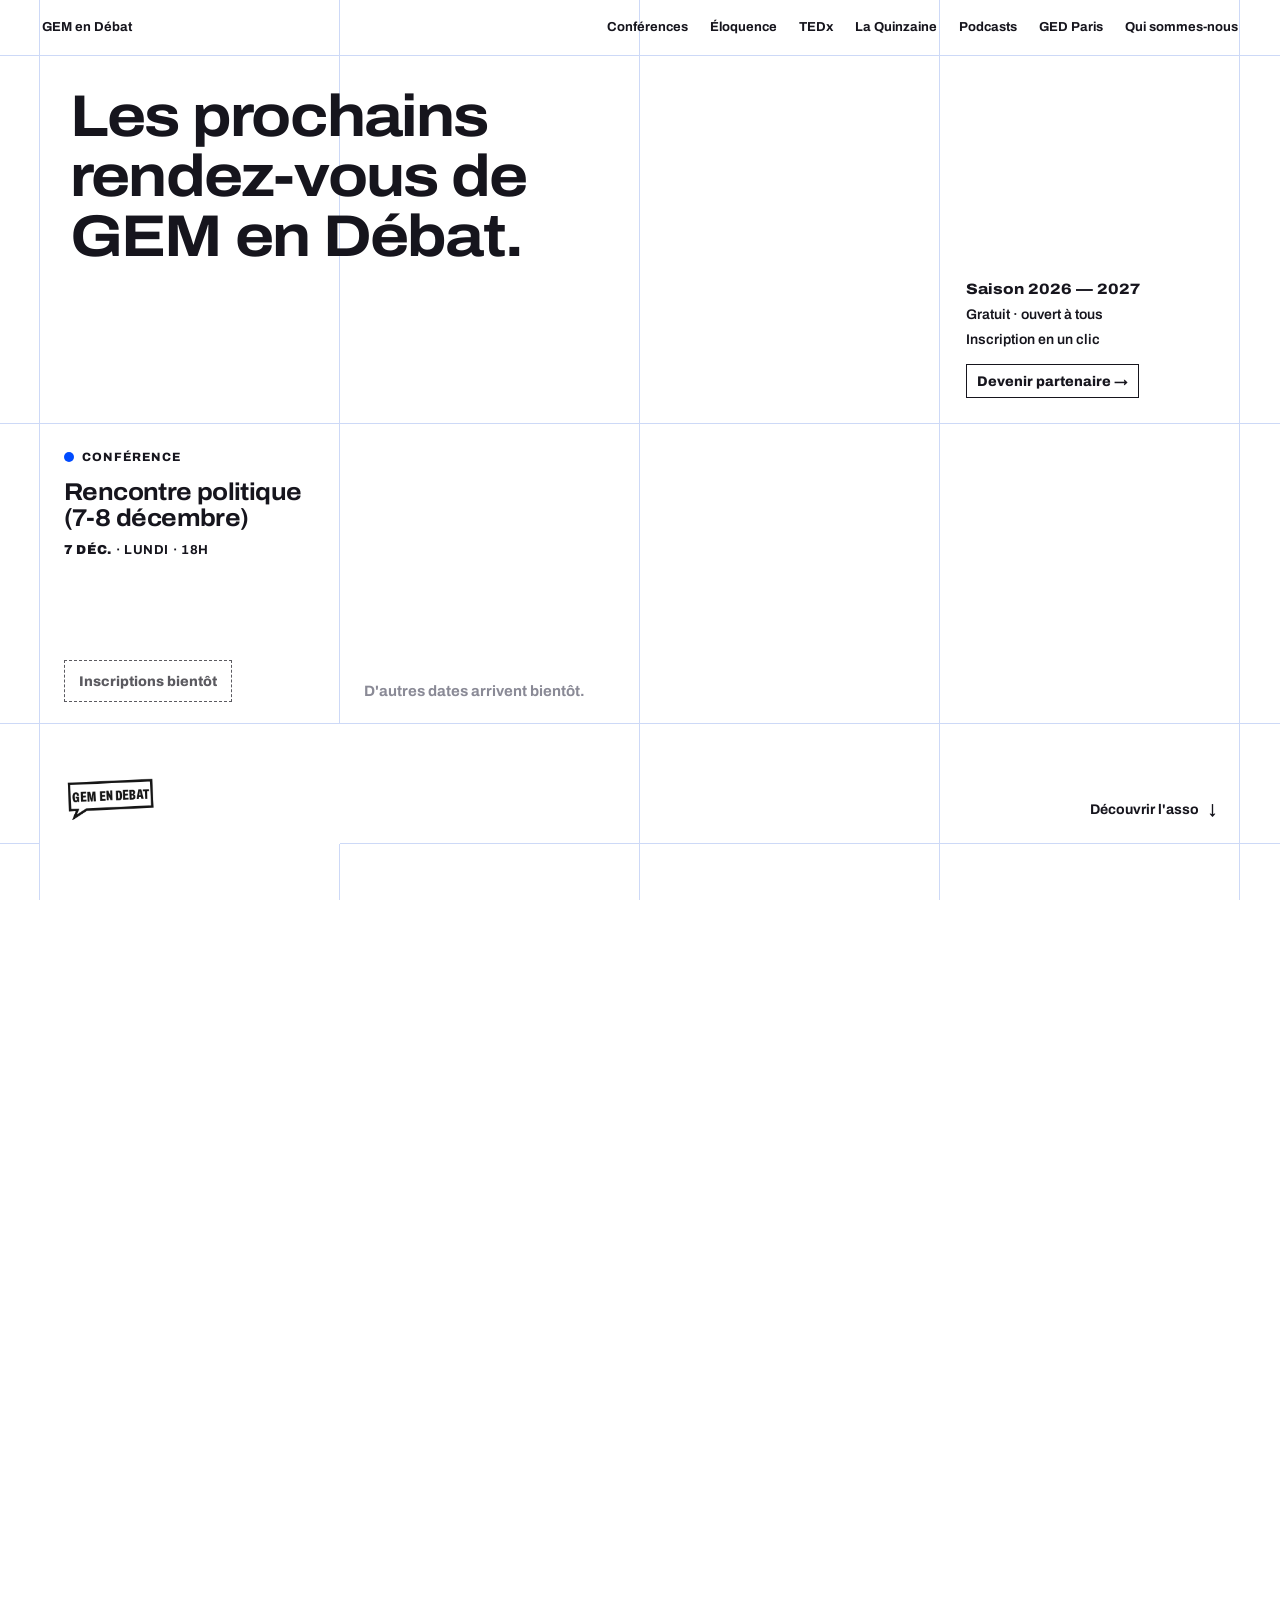
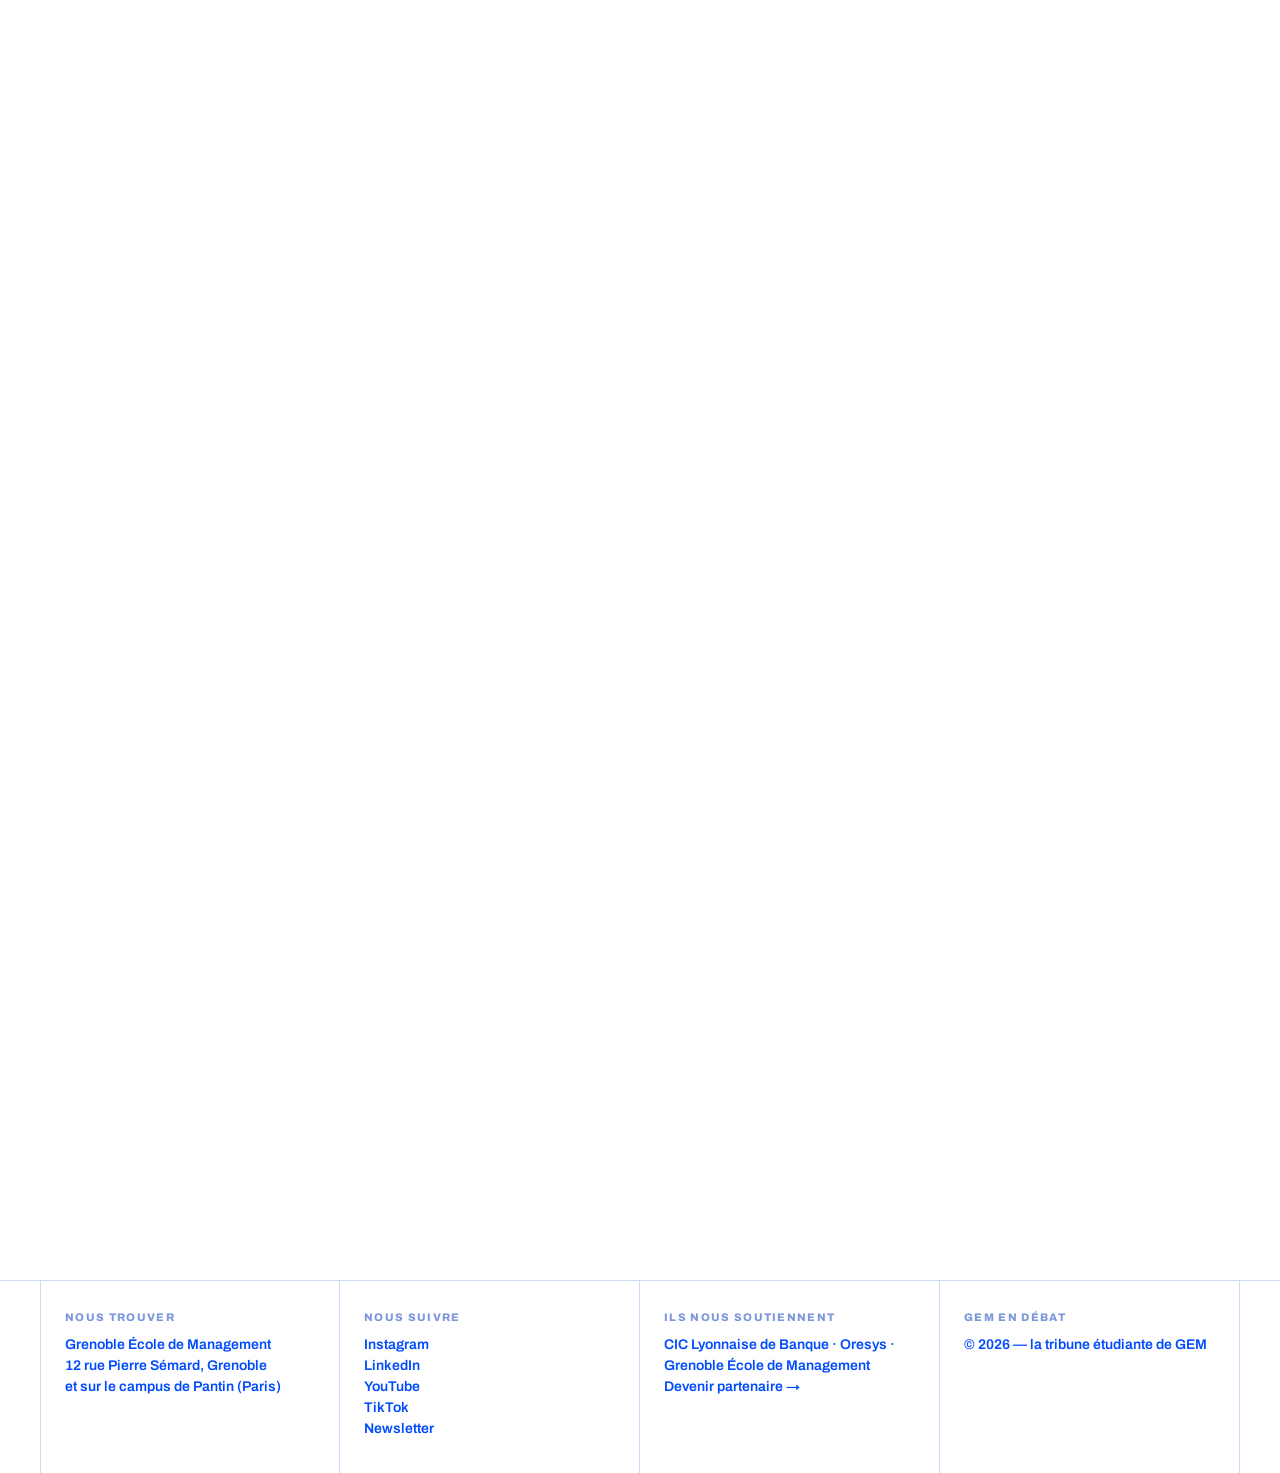
==== commit a8d1976c: "Forcer le mode clair Co-Authored-By: Claude Opus 5.5 <noreply@anthropic.com>" ====
--- a/index.html
+++ b/index.html
@@ -3,6 +3,8 @@
 <head>
 <meta charset="utf-8">
 <meta name="viewport" content="width=device-width, initial-scale=1">
+<meta name="color-scheme" content="only light">
+<meta name="darkreader-lock">
 <title>GEM en Débat</title>
 <meta name="description" content="GEM en Débat — la tribune étudiante de Grenoble École de Management. Conférences, éloquence, TEDx, La Quinzaine, podcasts.">
 <link rel="preconnect" href="https://fonts.googleapis.com">
--- a/assets/site.css
+++ b/assets/site.css
@@ -1,3 +1,4 @@
+:root { color-scheme: only light; }
 /* GEM en Débat — styles communs à toutes les pages */
 :root {
   --white: #ffffff;
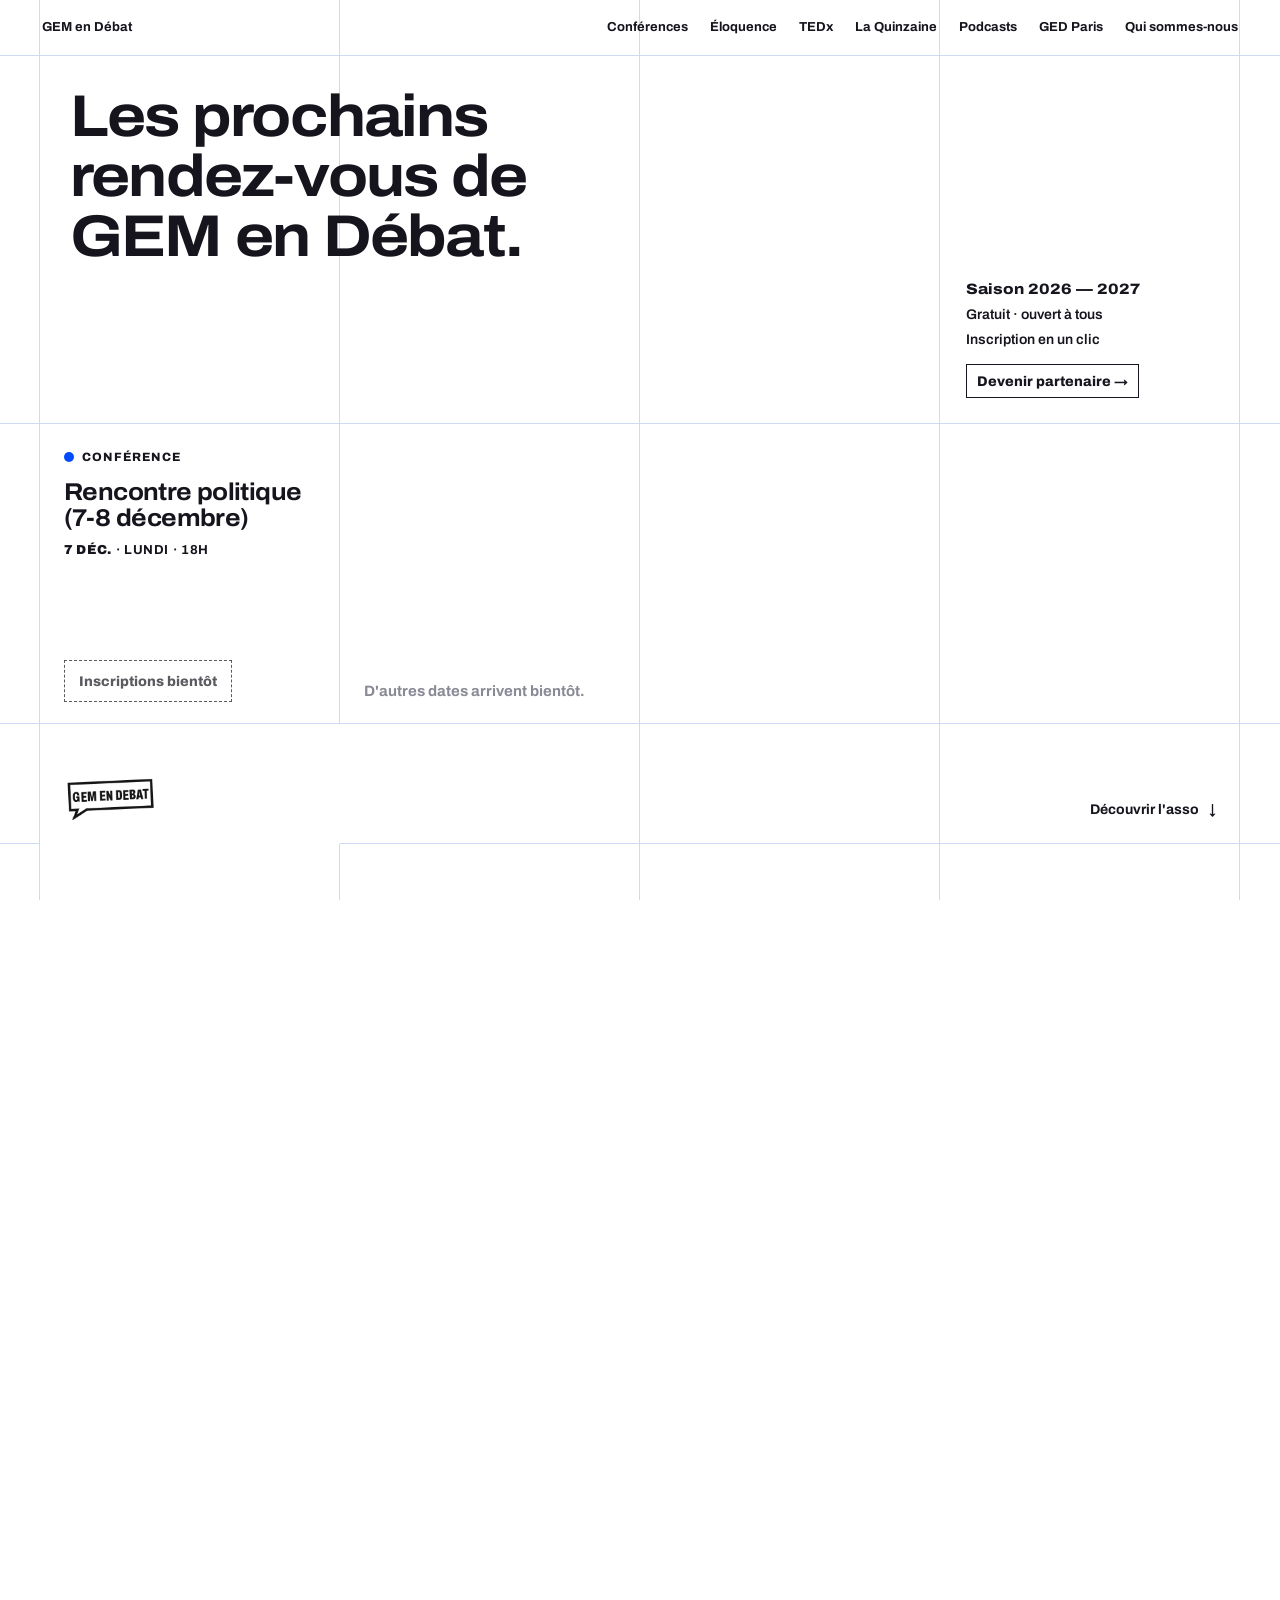
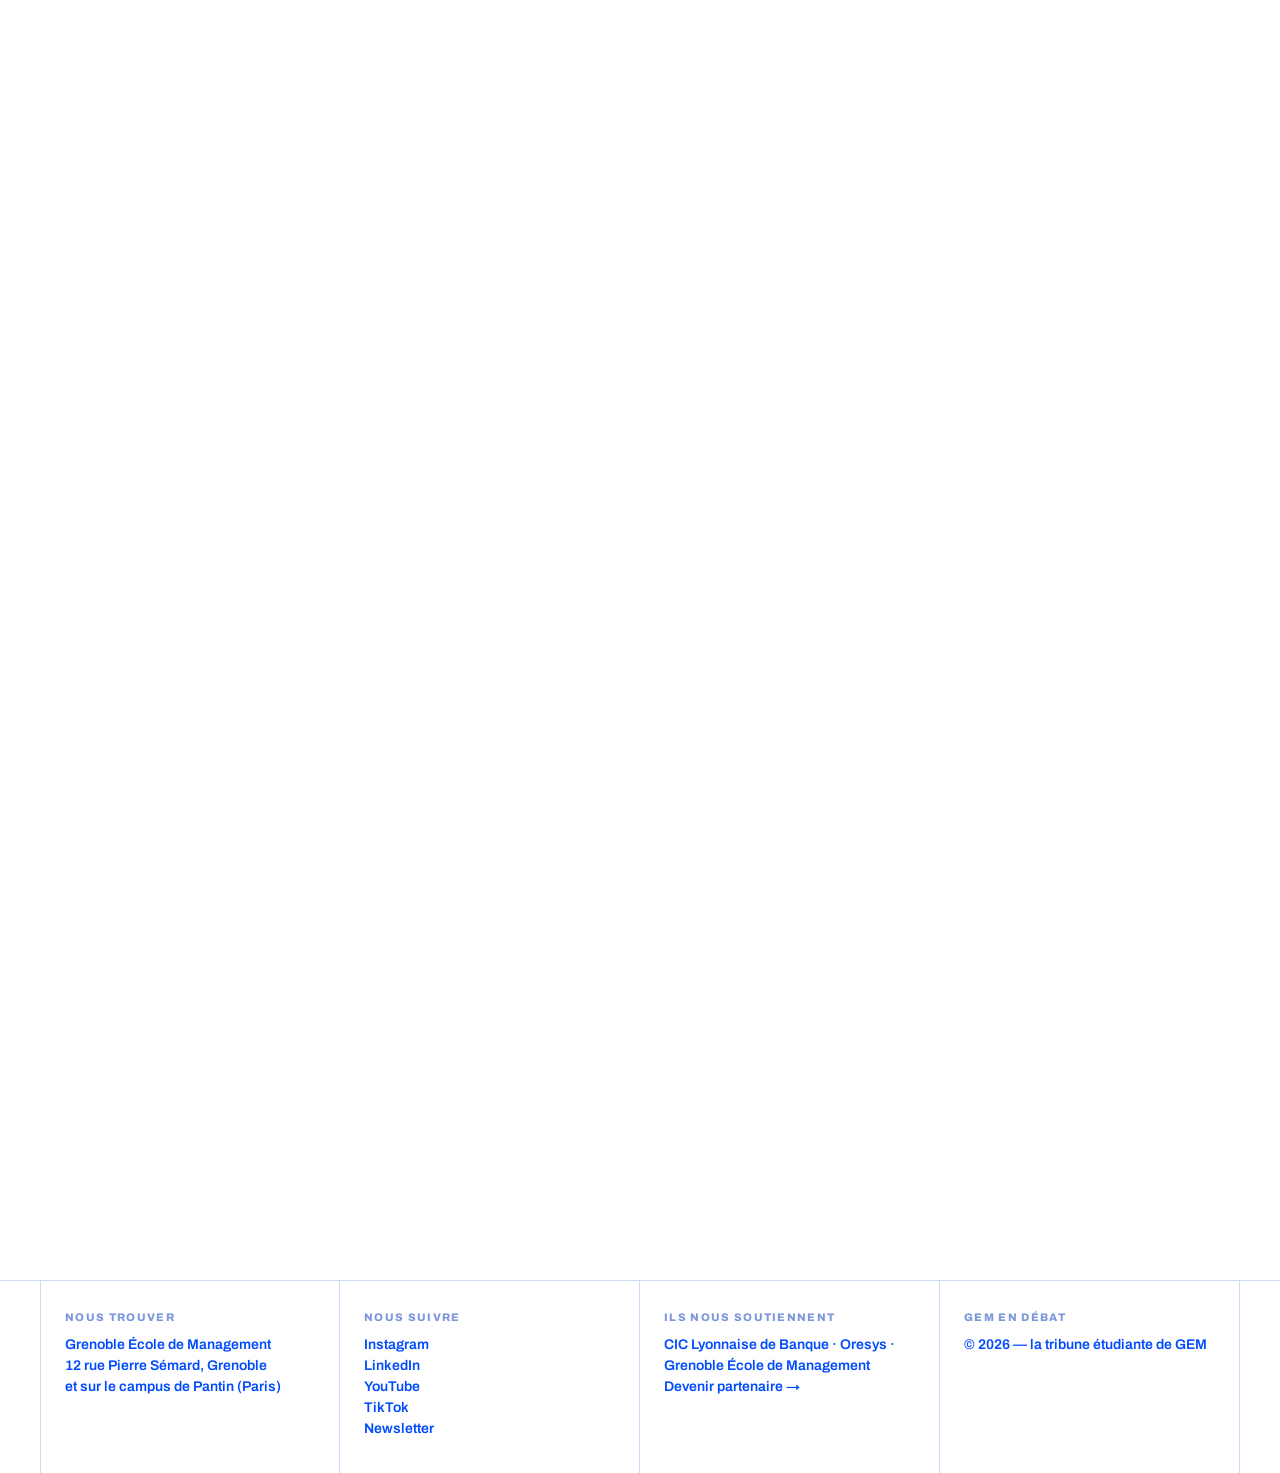
==== commit 765d6b71: "Contenu du site modifiable depuis un Google Sheet Événements (à la une, description, replay), bandea" ====
--- a/index.html
+++ b/index.html
@@ -43,6 +43,8 @@
 
   .i-head { grid-column: 2 / span 3; grid-row: 2; padding: 30px 30px 30px 30px; position: relative; }
   .i-head h1 { font-size: clamp(34px, 4.6vw, 66px); max-width: 13ch; }
+  /* le bandeau d'annonce, en pastille au-dessus du titre */
+  .i-head .annonce { position: static; display: inline-flex; margin-bottom: 18px; padding: 8px 14px 7px; font-size: 14px; max-width: 100%; }
   .i-side { grid-column: 5; grid-row: 2; align-self: end; padding: 26px; font-size: 14px; font-weight: 600; display: grid; gap: 4px; position: relative; }
   .i-side .i-partner { margin-top: 10px; justify-self: start; text-decoration: none; border: 1px solid currentColor; padding: 6px 10px 5px; font-weight: 800; transition: background .15s, color .15s; }
   .i-side .i-partner:hover { background: var(--ink); color: #fff; }
@@ -206,7 +208,7 @@
     </nav>
   </div>
 
-  <div class="i-head"><h1 class="display">Les prochains rendez-vous de GEM en Débat.</h1></div>
+  <div class="i-head"><h1 class="display" data-texte="accueil-titre">Les prochains rendez-vous de GEM en Débat.</h1></div>
   <div class="i-side"><b>Saison <span id="season"></span></b><span>Gratuit · ouvert à tous</span><span>Inscription en un clic</span><a class="i-partner" href="qui-sommes-nous.html#partenaire">Devenir partenaire →</a></div>
 
   <!-- les événements sont ajoutés ici -->
@@ -237,7 +239,7 @@
 
   <a class="tile t-ted" href="tedx.html">
     <h2 class="display">TEDx</h2>
-    <p class="tag">Le grand rendez-vous de fin d'année, organisé par l'asso.</p>
+    <p class="tag" data-texte="accueil-tuile-tedx">Le grand rendez-vous de fin d'année, organisé par l'asso.</p>
     <span class="art" aria-hidden="true">x</span>
     <p class="desc">Découvrir le TEDx <span>→</span></p>
   </a>
@@ -248,7 +250,7 @@
 
   <a class="tile t-quinz" href="la-quinzaine.html">
     <h2 class="display">La Quinzaine</h2>
-    <p class="kicker">Le journal étudiant de GEM, chaque mois.</p>
+    <p class="kicker" data-texte="accueil-tuile-quinzaine">Le journal étudiant de GEM, chaque mois.</p>
     <span class="art" aria-hidden="true"><b></b><i></i><i></i><i></i><i></i><i></i><i></i><i></i><i></i><i></i><i></i></span>
     <p class="desc">Lire les numéros <span>→</span></p>
   </a>
@@ -274,6 +276,7 @@
 <footer class="site-footer" data-site-footer></footer>
 
 <script src="assets/site.js"></script>
+<script src="assets/contenu.js"></script>
 <script src="assets/events.js"></script>
 <script>
 const $ = s => document.querySelector(s);
@@ -287,7 +290,8 @@
 function render(events) {
   const upcoming = events.filter(e => !e.past);
   document.querySelectorAll(".intro .ev").forEach(el => el.remove());
-  const shown = upcoming.slice(0, 4);
+  // d'abord les événements cochés « À la une », puis les suivants par date
+  const shown = [...upcoming.filter(e => e.une), ...upcoming.filter(e => !e.une)].slice(0, 4);
   const cells = shown.map((e, i) => {
     const [c, fg] = GEM.colors(e.type);
     const attrs = `style="grid-column:${i + 2};grid-row:3;--c:${c};--fg:${fg};animation-delay:${.1 + i * .08}s"`;
--- a/assets/site.css
+++ b/assets/site.css
@@ -148,3 +148,19 @@
   .site-footer > div, .site-footer > div:first-child { grid-column: 1; border-left: 0; border-right: 0; border-bottom: 1px solid var(--line); }
 }
 @media (prefers-reduced-motion: reduce) { * { transition: none !important; } }
+
+/* ---------- Bandeau d'annonce (onglet Annonce du Sheet) ---------- */
+.annonce { display: flex; align-items: center; justify-content: center; flex-wrap: wrap; gap: 6px 12px; padding: 11px 20px 10px; background: var(--ink); color: #fff; font-weight: 700; font-size: 15px; line-height: 1.3; text-decoration: none; text-align: center; }
+.annonce i { width: 9px; height: 9px; border-radius: 50%; background: #ff5a4f; flex: none; animation: blink 1.6s ease-in-out infinite; }
+@keyframes blink { 50% { opacity: .3; } }
+.annonce b { font-weight: 800; color: #ebf155; white-space: nowrap; }
+.annonce b span { display: inline-block; transition: transform .2s; }
+a.annonce:hover b span { transform: translateX(4px); }
+
+/* description d'un événement, et lien vers le replay des événements passés */
+.ev-main .ev-desc { margin: 6px 0 8px; max-width: 62ch; }
+.ev-main .ev-desc p { color: var(--ink); font-size: 15px; line-height: 1.5; }
+.ev-main .ev-desc p + p { margin-top: 6px; }
+.ev-card-go { display: inline-flex; gap: 6px; margin-top: 8px; font-size: 14px; font-weight: 800; color: var(--ink); text-decoration: none; border-bottom: 2px solid var(--c); }
+.ev-card-go span { transition: transform .2s; }
+.ev-card-go:hover span { transform: translateX(4px); }
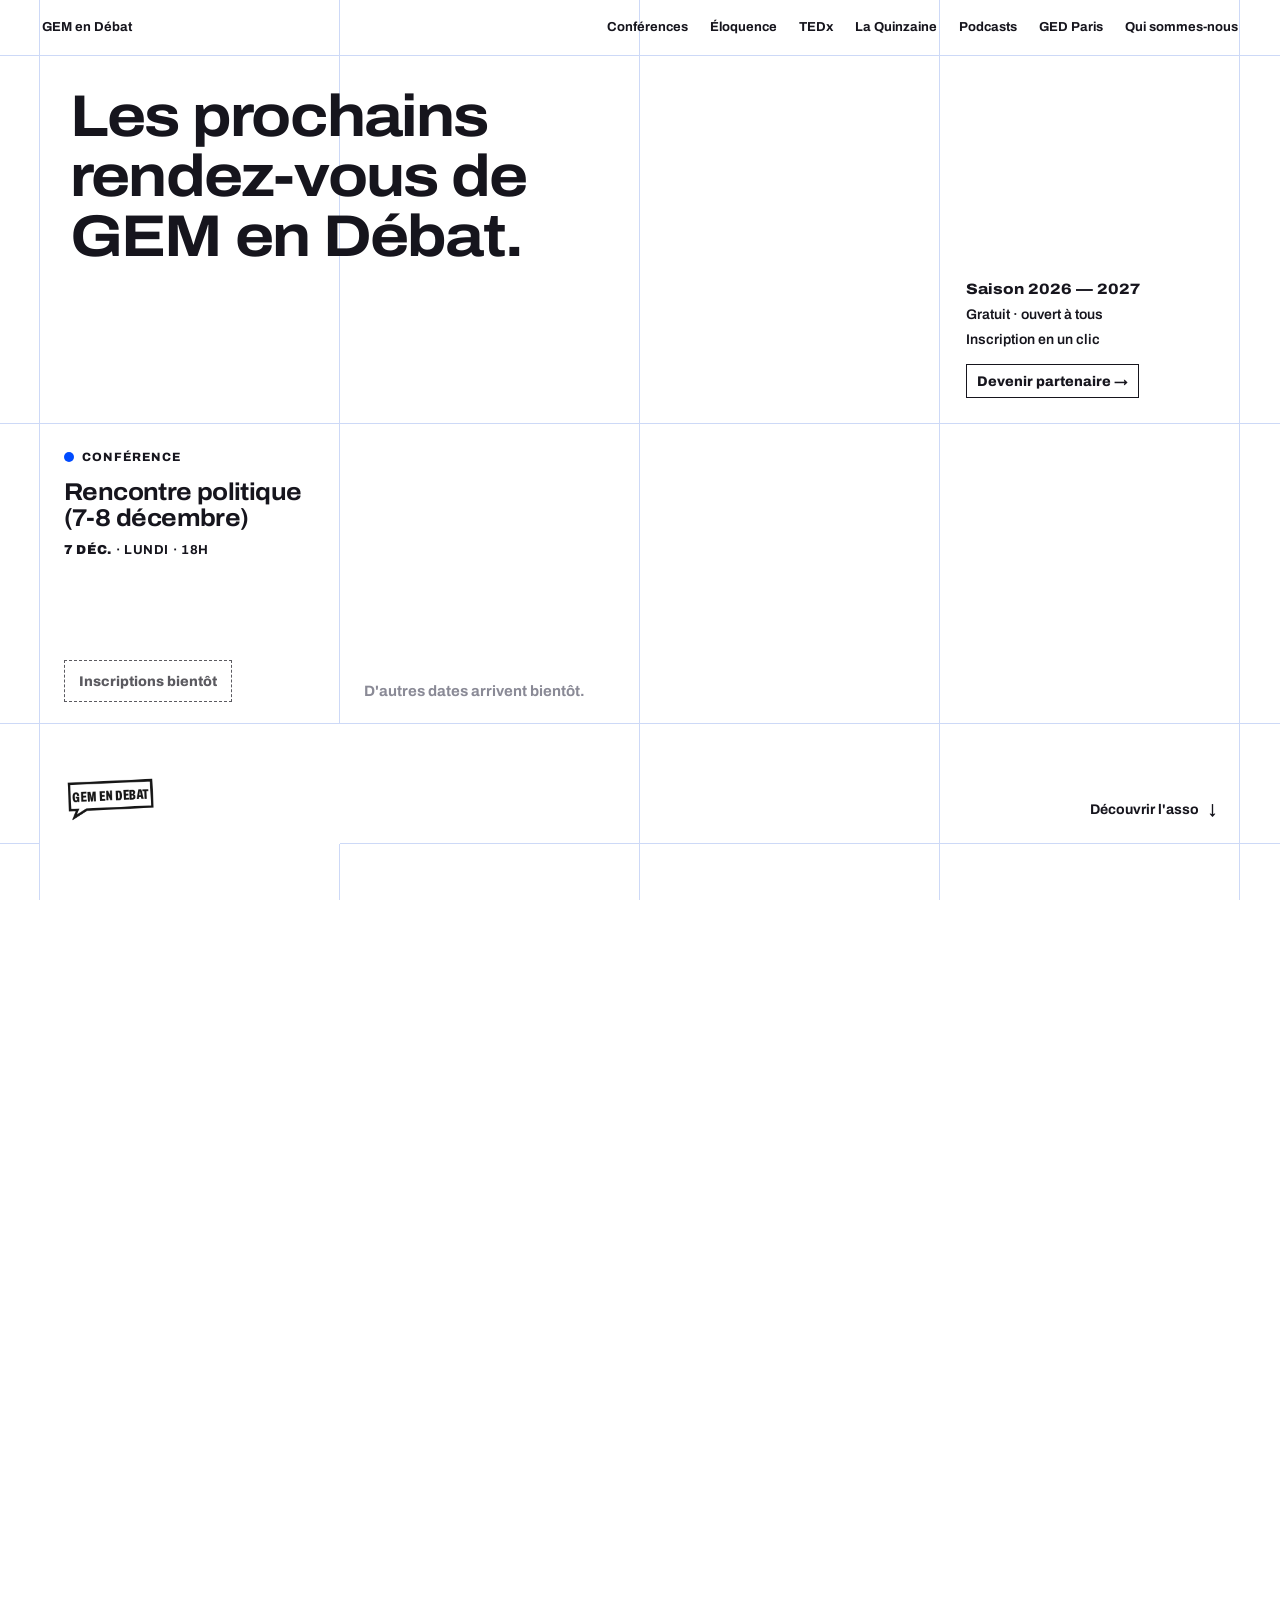
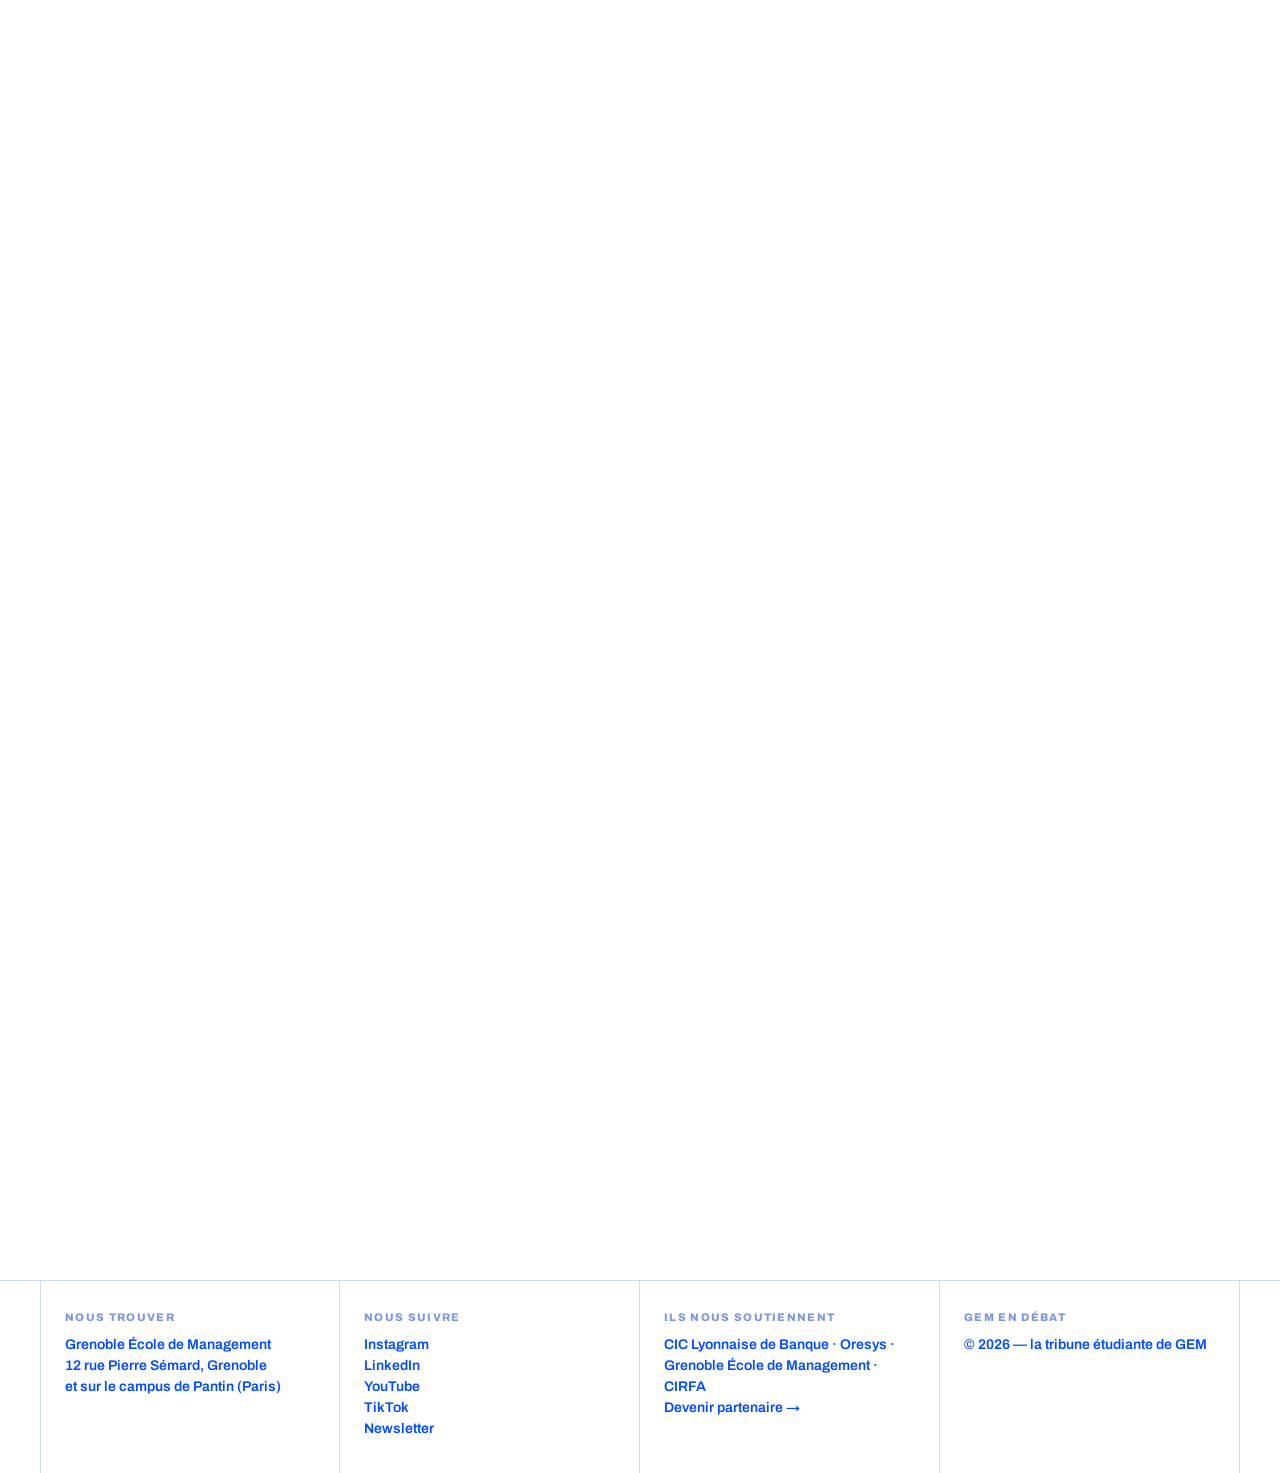
==== commit ba3b45cc: "Nouveau Sheet : CIRFA, logos, photos d'équipe, boutons, grands titres et pied de page modifiables Co" ====
--- a/index.html
+++ b/index.html
@@ -209,20 +209,20 @@
   </div>
 
   <div class="i-head"><h1 class="display" data-texte="accueil-titre">Les prochains rendez-vous de GEM en Débat.</h1></div>
-  <div class="i-side"><b>Saison <span id="season"></span></b><span>Gratuit · ouvert à tous</span><span>Inscription en un clic</span><a class="i-partner" href="qui-sommes-nous.html#partenaire">Devenir partenaire →</a></div>
+  <div class="i-side"><b>Saison <span id="season"></span></b><span data-texte="accueil-info-1">Gratuit · ouvert à tous</span><span data-texte="accueil-info-2">Inscription en un clic</span><a class="i-partner" href="qui-sommes-nous.html#partenaire" data-texte="accueil-bouton-partenaire">Devenir partenaire →</a></div>
 
   <!-- les événements sont ajoutés ici -->
 
   <div class="i-logo" style="color:var(--ink)"><svg class="mark" viewBox="0 0 300 140" role="img" aria-label="GEM en Débat"><use href="#logo"/></svg></div>
-  <a class="i-down" href="#univers">Découvrir l'asso <span>↓</span></a>
+  <a class="i-down" href="#univers"><span data-texte="accueil-decouvrir" style="animation:none">Découvrir l'asso</span> <span>↓</span></a>
 </header>
 
 <!-- ÉCRAN 2 : la mosaïque -->
 <main class="mosaic" id="univers">
   <a class="tile t-conf" href="conferences.html">
-    <h2 class="display">Conférences</h2>
+    <h2 class="display" data-texte="accueil-tuile-titre-conferences">Conférences</h2>
     <ul class="list" id="conf-list"></ul>
-    <p class="desc">Voir toutes les dates <span>→</span></p>
+    <p class="desc"><span data-texte="accueil-tuile-voir-toutes-les">Voir toutes les dates</span> <span>→</span></p>
     <svg class="art" viewBox="0 0 400 300" aria-hidden="true">
       <path d="M20 30 L380 14 L388 220 L120 232 L56 290 L72 234 L28 236 Z" fill="none" stroke="#cfdcff" stroke-width="14" stroke-linejoin="round" opacity=".9"/>
       <circle cx="150" cy="124" r="13" fill="#cfdcff"/><circle cx="205" cy="122" r="13" fill="#cfdcff"/><circle cx="260" cy="120" r="13" fill="#cfdcff"/>
@@ -230,18 +230,18 @@
   </a>
 
   <a class="tile t-elo" href="eloquence.html">
-    <h2 class="display">Éloquence</h2>
+    <h2 class="display" data-texte="accueil-tuile-titre-eloquence">Éloquence</h2>
     <svg class="art" viewBox="0 0 300 140" preserveAspectRatio="xMidYMid meet" aria-hidden="true">
       <path d="M20 128 C20 70 40 30 92 12 L100 30 C72 44 62 62 62 80 L100 80 L100 128 Z M130 128 C130 70 150 30 202 12 L210 30 C182 44 172 62 172 80 L210 80 L210 128 Z" fill="#4b5200"/>
     </svg>
-    <p class="desc">Concours, ateliers, prise de parole <span>→</span></p>
+    <p class="desc"><span data-texte="accueil-tuile-concours-ateliers-prise">Concours, ateliers, prise de parole</span> <span>→</span></p>
   </a>
 
   <a class="tile t-ted" href="tedx.html">
-    <h2 class="display">TEDx</h2>
+    <h2 class="display" data-texte="accueil-tuile-titre-tedx">TEDx</h2>
     <p class="tag" data-texte="accueil-tuile-tedx">Le grand rendez-vous de fin d'année, organisé par l'asso.</p>
     <span class="art" aria-hidden="true">x</span>
-    <p class="desc">Découvrir le TEDx <span>→</span></p>
+    <p class="desc"><span data-texte="accueil-tuile-decouvrir-tedx">Découvrir le TEDx</span> <span>→</span></p>
   </a>
 
   <div class="tile t-logo" aria-label="GEM en Débat">
@@ -249,25 +249,25 @@
   </div>
 
   <a class="tile t-quinz" href="la-quinzaine.html">
-    <h2 class="display">La Quinzaine</h2>
+    <h2 class="display" data-texte="accueil-tuile-titre-quinzaine">La Quinzaine</h2>
     <p class="kicker" data-texte="accueil-tuile-quinzaine">Le journal étudiant de GEM, chaque mois.</p>
     <span class="art" aria-hidden="true"><b></b><i></i><i></i><i></i><i></i><i></i><i></i><i></i><i></i><i></i><i></i></span>
-    <p class="desc">Lire les numéros <span>→</span></p>
+    <p class="desc"><span data-texte="accueil-tuile-lire-les-numeros">Lire les numéros</span> <span>→</span></p>
   </a>
 
   <a class="tile t-pod" href="podcasts.html">
-    <h2 class="display">Podcasts</h2>
+    <h2 class="display" data-texte="accueil-tuile-titre-podcasts">Podcasts</h2>
     <span class="art" aria-hidden="true" id="wave"></span>
-    <p class="desc">Écouter <span>→</span></p>
+    <p class="desc"><span data-texte="accueil-tuile-ecouter">Écouter</span> <span>→</span></p>
   </a>
 
   <a class="tile t-team" href="qui-sommes-nous.html">
-    <h2 class="display">Qui sommes-<br>nous</h2>
+    <h2 class="display" data-texte="accueil-tuile-titre-qui-sommes-nous">Qui sommes-<br>nous</h2>
     <svg class="art" viewBox="0 0 260 180" aria-hidden="true">
       <g stroke="#8fd0e8" stroke-width="4" fill="none"><path d="M30 40 L130 90 L230 30 M130 90 L80 160 M130 90 L210 150 M30 40 L80 160"/></g>
       <g fill="#8fd0e8"><rect x="16" y="26" width="28" height="28" rx="8"/><rect x="116" y="76" width="28" height="28" rx="8"/><rect x="216" y="16" width="28" height="28" rx="8"/><rect x="66" y="146" width="28" height="28" rx="8"/><rect x="196" y="136" width="28" height="28" rx="8"/></g>
     </svg>
-    <p class="desc">L'équipe, nos partenaires, devenir partenaire <span>→</span></p>
+    <p class="desc"><span data-texte="accueil-tuile-equipe-nos-partenaires">L'équipe, nos partenaires, devenir partenaire</span> <span>→</span></p>
   </a>
 </main>
 
--- a/assets/site.css
+++ b/assets/site.css
@@ -164,3 +164,11 @@
 .ev-card-go { display: inline-flex; gap: 6px; margin-top: 8px; font-size: 14px; font-weight: 800; color: var(--ink); text-decoration: none; border-bottom: 2px solid var(--c); }
 .ev-card-go span { transition: transform .2s; }
 .ev-card-go:hover span { transform: translateX(4px); }
+
+/* ---------- Galeries « En images » (onglet Photos du Sheet) ---------- */
+.gallery { display: grid; grid-template-columns: repeat(auto-fill, minmax(min(260px, 100%), 1fr)); gap: 16px; }
+.gallery figure { margin: 0; }
+.gallery a { display: block; overflow: hidden; aspect-ratio: 4 / 3; background: #eef1f8; }
+.gallery img { width: 100%; height: 100%; object-fit: cover; transition: transform .4s; }
+.gallery a:hover img { transform: scale(1.04); }
+.gallery figcaption { margin-top: 8px; font-size: 14px; font-weight: 600; color: #4a4a58; }
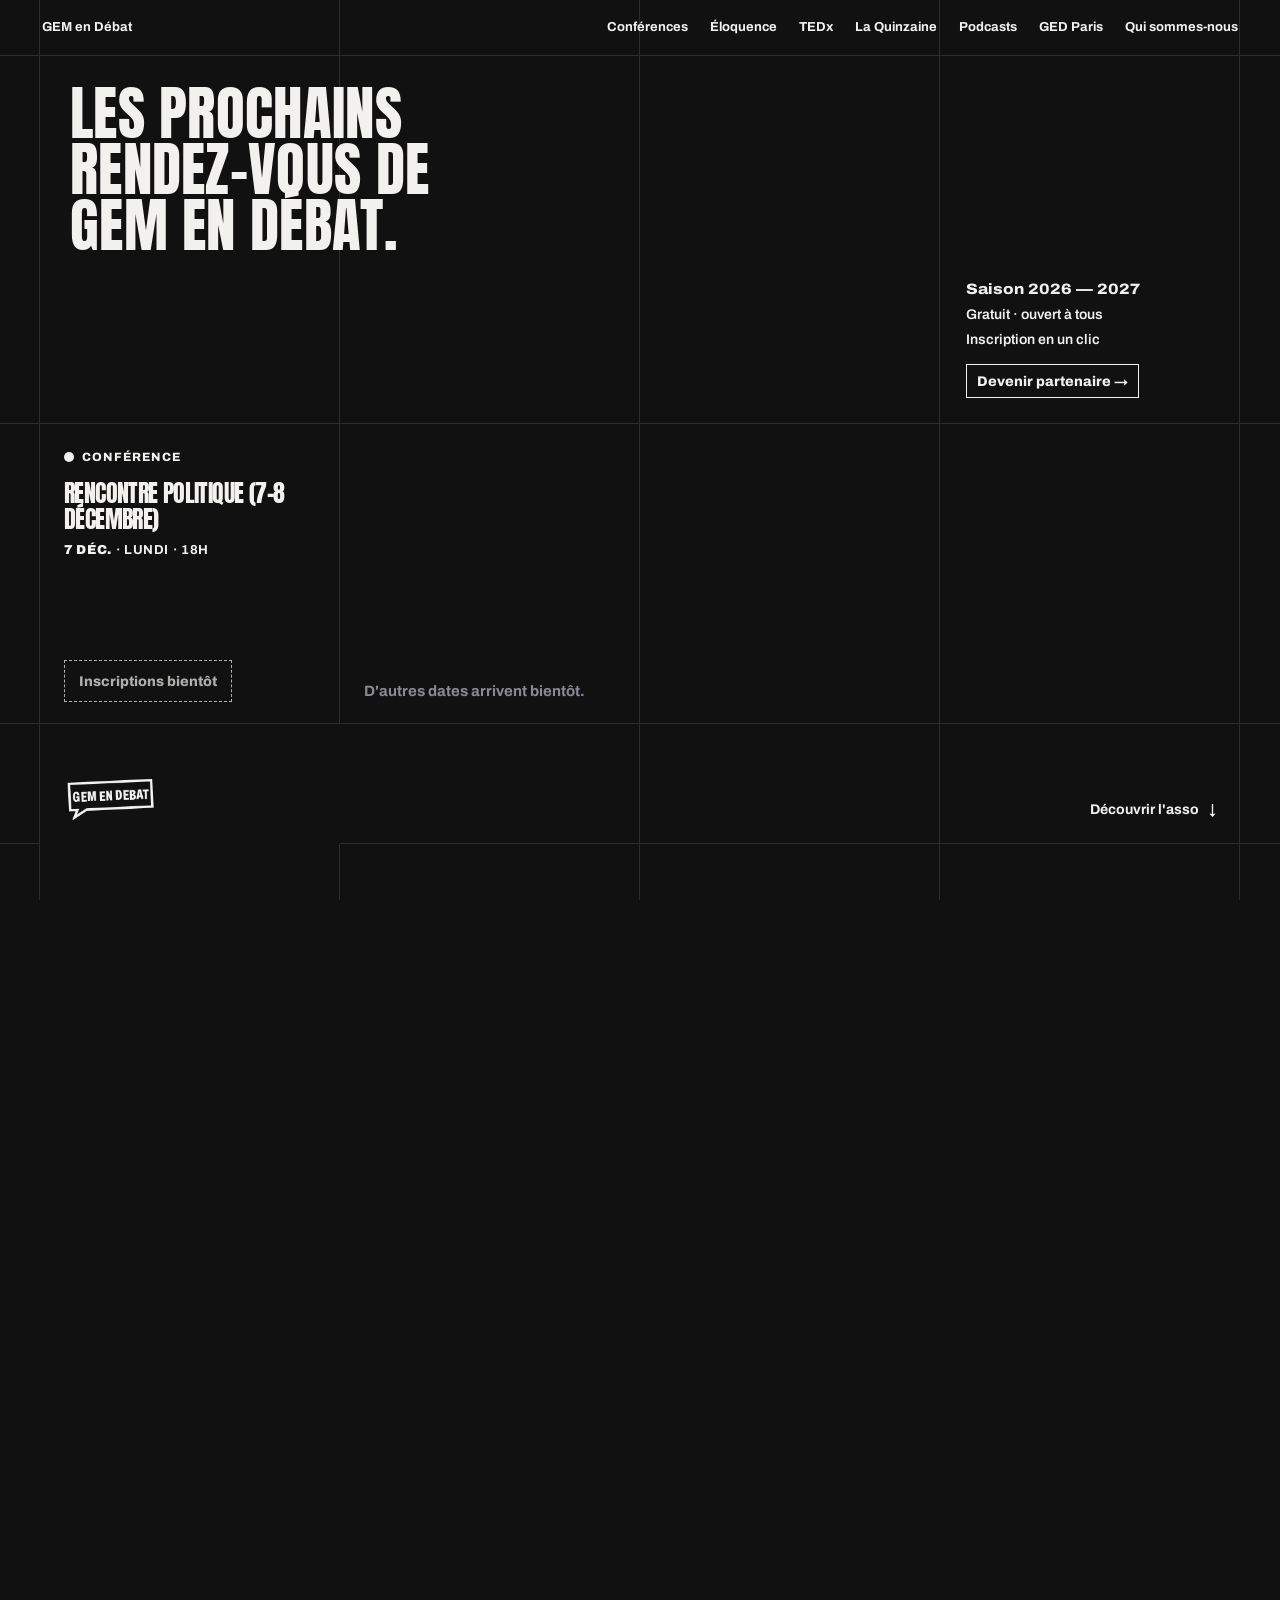
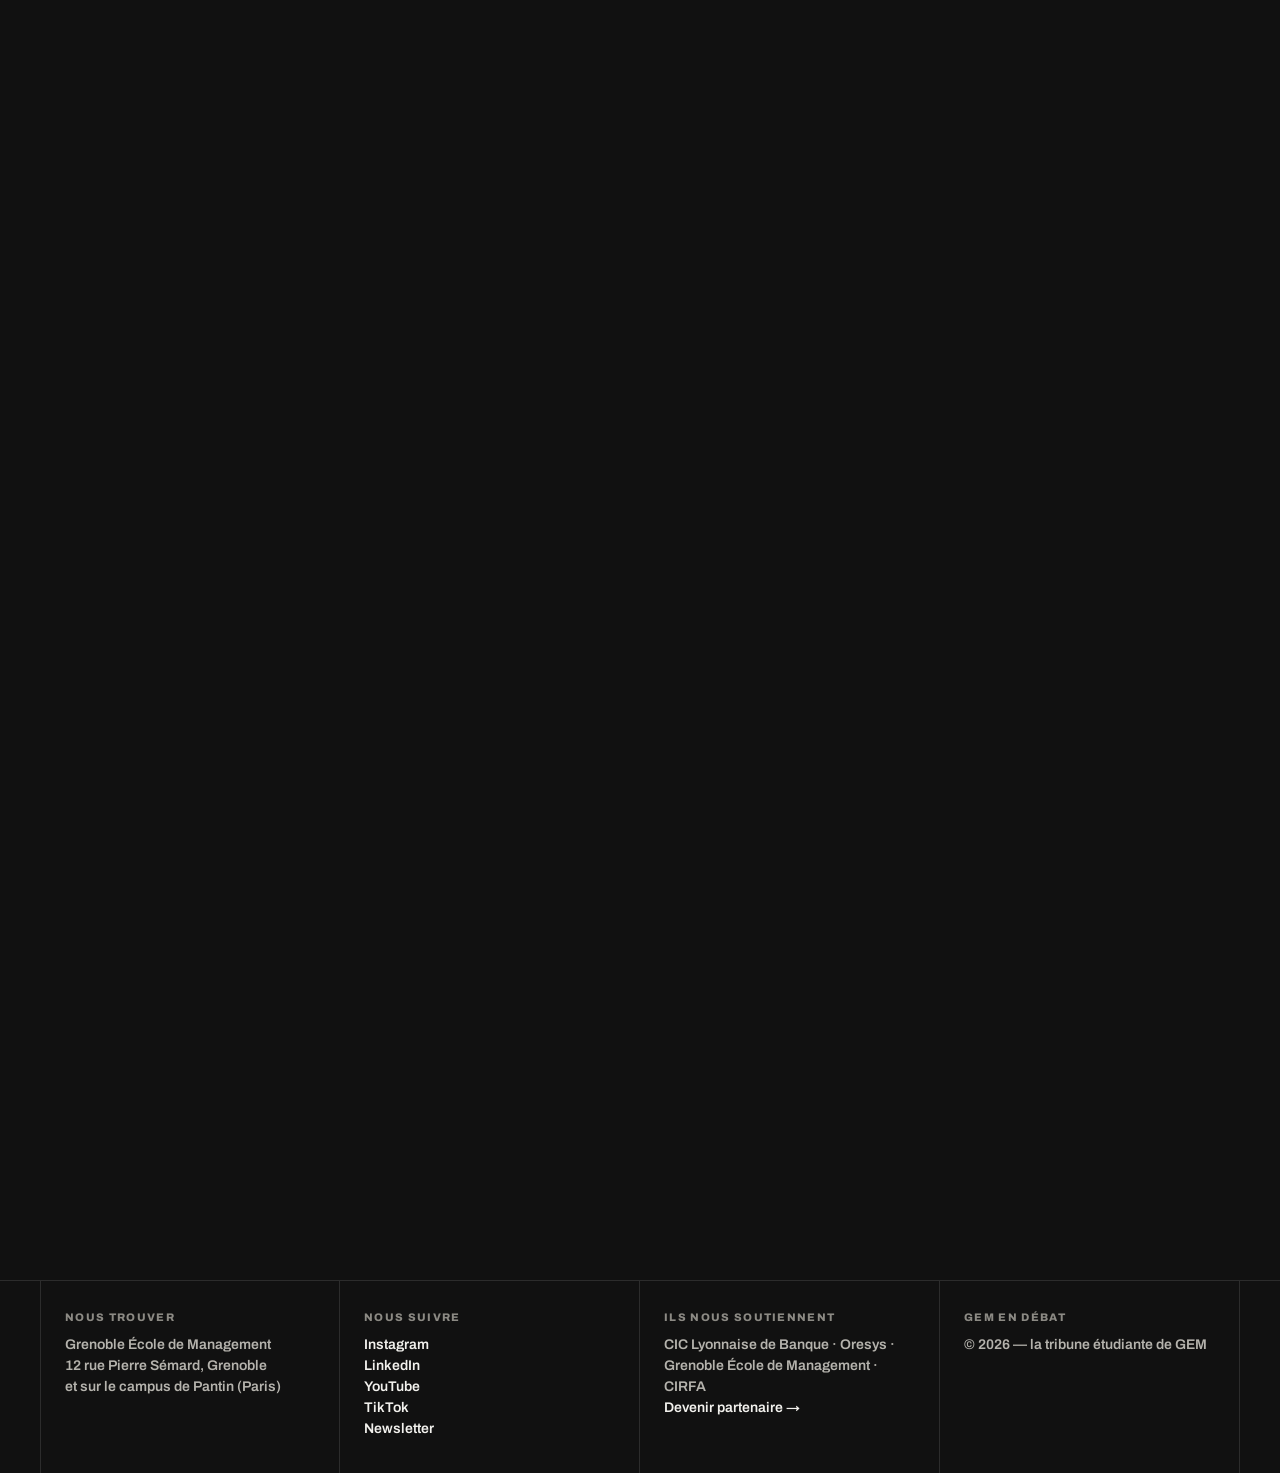
==== commit 1e69ba9c: "Nouvelle direction artistique : fond noir, typo condensée des affiches, accent blanc Co-Authored-By:" ====
--- a/index.html
+++ b/index.html
@@ -9,21 +9,11 @@
 <meta name="description" content="GEM en Débat — la tribune étudiante de Grenoble École de Management. Conférences, éloquence, TEDx, La Quinzaine, podcasts.">
 <link rel="preconnect" href="https://fonts.googleapis.com">
 <link rel="preconnect" href="https://fonts.gstatic.com" crossorigin>
-<link href="https://fonts.googleapis.com/css2?family=Archivo:wdth,wght@62..125,400..900&display=swap" rel="stylesheet">
-<link rel="stylesheet" href="assets/site.css">
+<link href="https://fonts.googleapis.com/css2?family=Anton&family=Archivo:wdth,wght@62..125,400..900&display=swap" rel="stylesheet">
+<link rel="stylesheet" href="assets/site.css?v=4">
 <style>
   :root {
-    --white: #ffffff;
-    --ink: #16151d;
-    --blue: #004bff;
-    --line: #cdd9f7;
-    /* couleurs des tuiles */
-    --conf: #004bff;  --conf-fg: #cfdcff;
-    --elo: #ebf155;   --elo-fg: #4b5200;
-    --ted: #e62b1e;   --ted-fg: #470803;
-    --pod: #7a1d4f;   --pod-fg: #ffb3d1;
-    --team: #003649;  --team-fg: #8fd0e8;
-    --quinz: #e6e6fa; --quinz-fg: #2b2280;
+    /* les couleurs viennent de assets/site.css */
     --cols: minmax(16px, 1fr) repeat(4, minmax(0, 300px)) minmax(16px, 1fr);
     --rows: 56px minmax(220px, 1fr) 300px 120px 56px;
   }
@@ -32,7 +22,7 @@
   body { background: var(--white); color: var(--ink); font-family: "Archivo", "Helvetica Neue", Arial, sans-serif; font-size: 16px; line-height: 1.5; -webkit-font-smoothing: antialiased; }
   a { color: inherit; }
   button { font: inherit; color: inherit; cursor: pointer; }
-  .display { font-stretch: 112%; font-weight: 700; letter-spacing: -0.03em; line-height: 1.02; }
+  .display { font-family: "Anton", Impact, "Arial Narrow", sans-serif; font-weight: 400; font-stretch: normal; letter-spacing: .005em; line-height: .95; text-transform: uppercase; }
 
   /* ---------- Écran 1 : la grille et les prochains rendez-vous ---------- */
   .intro { position: relative; min-height: 100svh; display: grid; grid-template-columns: var(--cols); grid-template-rows: var(--rows); color: var(--ink); }
@@ -47,7 +37,7 @@
   .i-head .annonce { position: static; display: inline-flex; margin-bottom: 18px; padding: 8px 14px 7px; font-size: 14px; max-width: 100%; }
   .i-side { grid-column: 5; grid-row: 2; align-self: end; padding: 26px; font-size: 14px; font-weight: 600; display: grid; gap: 4px; position: relative; }
   .i-side .i-partner { margin-top: 10px; justify-self: start; text-decoration: none; border: 1px solid currentColor; padding: 6px 10px 5px; font-weight: 800; transition: background .15s, color .15s; }
-  .i-side .i-partner:hover { background: var(--ink); color: #fff; }
+  .i-side .i-partner:hover { background: var(--ink); color: #111; }
   .i-side b { font-stretch: 112%; font-weight: 800; font-size: 15px; }
   .i-top { grid-column: 2 / span 4; grid-row: 1; display: flex; justify-content: space-between; align-items: center; padding: 0 2px; font-size: 13px; font-weight: 700; position: relative; }
   .i-top nav { display: flex; gap: 22px; }
@@ -60,7 +50,7 @@
   .ev .type i { width: 10px; height: 10px; border-radius: 50%; background: var(--c); transition: background .25s; }
   .ev .when { font-size: 13px; font-weight: 700; text-transform: uppercase; letter-spacing: .05em; }
   .ev .when b { font-weight: 900; }
-  .ev h3 { font-stretch: 108%; font-weight: 700; font-size: clamp(22px, 1.9vw, 28px); line-height: 1.05; letter-spacing: -0.025em; margin-top: 4px; }
+  .ev h3 { font-family: "Anton", Impact, sans-serif; text-transform: uppercase; letter-spacing: .01em; font-weight: 400; font-size: clamp(22px, 1.9vw, 28px); line-height: 1.05; letter-spacing: -0.025em; margin-top: 4px; }
   .ev .who { font-weight: 700; font-size: 15px; line-height: 1.25; }
   .ev .go { margin-top: auto; align-self: flex-start; display: inline-flex; align-items: center; gap: 8px; background: var(--c); color: var(--fg); font-weight: 800; font-size: 14px; padding: 10px 14px 9px; white-space: nowrap; transition: gap .2s, background .25s, color .25s; }
   .ev .go span { transition: transform .2s; }
@@ -70,7 +60,7 @@
   .ev:hover .type i { background: var(--fg); }
   .ev:hover .go span { transform: translateX(5px); }
   .ev.soon .go { opacity: .7; }
-  .ev .pv { position: absolute; right: 18px; bottom: calc(100% - 40px); width: 150px; height: auto; z-index: 5; box-shadow: 0 24px 40px -18px rgba(0,30,120,.55); opacity: 0; transform: translateY(14px) rotate(4deg); transition: opacity .25s, transform .35s cubic-bezier(.2,.8,.2,1.3); pointer-events: none; }
+  .ev .pv { position: absolute; right: 18px; bottom: calc(100% - 40px); width: 150px; height: auto; z-index: 5; box-shadow: 0 24px 40px -18px rgba(0,0,0,.7); opacity: 0; transform: translateY(14px) rotate(4deg); transition: opacity .25s, transform .35s cubic-bezier(.2,.8,.2,1.3); pointer-events: none; }
   .ev:hover .pv, .ev:focus-visible .pv { opacity: 1; transform: translateY(0) rotate(4deg); }
   .ev.more { color: #8a8a96; justify-content: flex-end; font-weight: 700; font-size: 15px; animation-delay: .4s; }
 
@@ -104,7 +94,7 @@
   .t-pod  { grid-area: pod;  --bg: var(--pod);  --fg: var(--pod-fg); }
   .t-team { grid-area: team; --bg: var(--team); --fg: var(--team-fg); }
   .t-quinz { grid-area: quinz; --bg: var(--quinz); --fg: var(--quinz-fg); }
-  .t-logo { grid-area: logo; --bg: #111; --fg: #fff; display: grid; place-items: center; }
+  .t-logo { grid-area: logo; --bg: var(--paper); --fg: #111; display: grid; place-items: center; }
   .t-logo .mark { width: 78%; max-width: 260px; transition: transform .5s cubic-bezier(.2,.8,.2,1.4); }
   .t-logo:hover .mark { transform: rotate(-4deg) scale(1.06); }
 
@@ -112,14 +102,14 @@
   .t-conf .art { right: -6%; bottom: -8%; width: 72%; }
   .t-conf:hover .art { transform: rotate(-6deg) translate(-2%, -3%); }
   .t-conf .list { position: relative; z-index: 1; list-style: none; margin-top: 28px; max-width: 420px; }
-  .t-conf .list li { display: grid; grid-template-columns: 74px 1fr; gap: 12px; padding: 12px 0; border-top: 1.5px solid rgba(207,220,255,.35); font-weight: 600; font-size: 15px; line-height: 1.25; }
+  .t-conf .list li { display: grid; grid-template-columns: 74px 1fr; gap: 12px; padding: 12px 0; border-top: 1.5px solid rgba(242,241,237,.18); font-weight: 600; font-size: 15px; line-height: 1.25; }
   .t-conf .list li b { font-stretch: 112%; font-weight: 800; }
   .t-conf .desc { opacity: 1; transform: none; }
   /* Éloquence : les guillemets */
   .t-elo .art { left: 8%; right: 8%; bottom: 10%; height: 52%; }
   .t-elo:hover .art { transform: scale(1.08); }
   /* TEDx */
-  .t-ted .art { right: 2%; bottom: -30%; font-stretch: 112%; font-weight: 900; font-size: clamp(220px, 26vw, 420px); line-height: 1; letter-spacing: -0.06em; color: var(--ted-fg); }
+  .t-ted .art { right: 2%; bottom: -30%; font-stretch: 112%; font-weight: 900; font-size: clamp(220px, 26vw, 420px); line-height: 1; letter-spacing: -0.06em; color: rgba(0,0,0,.28); }
   .t-ted:hover .art { transform: rotate(12deg) scale(1.05); }
   .t-ted .tag { position: relative; z-index: 1; margin-top: 10px; font-weight: 700; font-size: 15px; max-width: 26ch; }
   /* Podcasts : l'onde */
@@ -129,9 +119,9 @@
   @keyframes wave { to { height: calc(100% - var(--h) + 12%); } }
   /* La Quinzaine : une une de journal */
   .t-quinz .kicker { position: relative; z-index: 1; margin-top: 8px; font-weight: 700; font-size: 15px; max-width: 24ch; }
-  .t-quinz .art { right: 5%; top: 30%; bottom: 10%; width: 28%; display: grid; grid-template-columns: 1fr 1fr; gap: 8% 10%; align-content: start; transform: rotate(3deg); background: #fff; padding: 5%; box-shadow: 0 18px 30px -18px rgba(43,34,128,.5); }
-  .t-quinz .art b { grid-column: 1 / -1; height: 18%; min-height: 12px; background: var(--quinz-fg); }
-  .t-quinz .art i { height: 5px; background: #c9c6ef; border-radius: 2px; }
+  .t-quinz .art { right: 5%; top: 30%; bottom: 10%; width: 28%; display: grid; grid-template-columns: 1fr 1fr; gap: 8% 10%; align-content: start; transform: rotate(3deg); background: #fff; padding: 5%; box-shadow: 0 18px 30px -18px rgba(0,0,0,.6); }
+  .t-quinz .art b { grid-column: 1 / -1; height: 18%; min-height: 12px; background: #111; }
+  .t-quinz .art i { height: 5px; background: #c4c2bc; border-radius: 2px; }
   .t-quinz .art i:nth-of-type(3n) { width: 70%; }
   .t-quinz:hover .art { transform: rotate(-2deg) translateY(-4%); }
   /* Qui sommes-nous : le réseau */
@@ -149,8 +139,9 @@
   .anim .grid-lines { display: block; position: absolute; left: 0; top: 0; width: 100%; height: 100%; overflow: visible; pointer-events: none; z-index: 0; }
   .grid-lines line { stroke: var(--line); stroke-width: 1; }
   .anim .tile { z-index: 1; will-change: transform; }
+  .tile:not(.t-ted):not(.t-team):not(.t-logo) { box-shadow: inset 0 0 0 1px #2c2c2c; }
   .chip { display: none; }
-  .anim .chip { display: block; position: absolute; left: 0; top: 0; width: 100px; height: 100px; z-index: 3; background: #fff; transform-origin: 0 0; will-change: transform; pointer-events: none; }
+  .anim .chip { display: block; position: absolute; left: 0; top: 0; width: 100px; height: 100px; z-index: 3; background: #111; transform-origin: 0 0; will-change: transform; pointer-events: none; }
   .anim .fly { z-index: 4; }
   .fly { display: none; }
   .anim .fly { display: block; position: absolute; left: 0; top: 0; z-index: 3; height: auto; pointer-events: none; transform-origin: 0 0; will-change: transform; }
@@ -174,7 +165,7 @@
     .ev { border-top: 1px solid var(--line); height: auto; padding: 22px 6px; display: grid; grid-template-columns: 1fr auto; column-gap: 18px; row-gap: 8px; justify-items: start; }
     .ev > :not(.pv) { grid-column: 1; }
     .ev .go { margin-top: 6px; }
-    .ev .pv { position: static; grid-column: 2; grid-row: 1 / span 5; width: 64px; opacity: 1; transform: rotate(3deg); box-shadow: 0 10px 20px -12px rgba(0,30,120,.5); }
+    .ev .pv { position: static; grid-column: 2; grid-row: 1 / span 5; width: 64px; opacity: 1; transform: rotate(3deg); box-shadow: 0 10px 20px -12px rgba(0,0,0,.7); }
     .ev.more { display: none; }
     .i-logo, .i-down { display: none; }
   }
@@ -224,15 +215,15 @@
     <ul class="list" id="conf-list"></ul>
     <p class="desc"><span data-texte="accueil-tuile-voir-toutes-les">Voir toutes les dates</span> <span>→</span></p>
     <svg class="art" viewBox="0 0 400 300" aria-hidden="true">
-      <path d="M20 30 L380 14 L388 220 L120 232 L56 290 L72 234 L28 236 Z" fill="none" stroke="#cfdcff" stroke-width="14" stroke-linejoin="round" opacity=".9"/>
-      <circle cx="150" cy="124" r="13" fill="#cfdcff"/><circle cx="205" cy="122" r="13" fill="#cfdcff"/><circle cx="260" cy="120" r="13" fill="#cfdcff"/>
+      <path d="M20 30 L380 14 L388 220 L120 232 L56 290 L72 234 L28 236 Z" fill="none" stroke="#f2f1ed" stroke-width="14" stroke-linejoin="round" opacity=".9"/>
+      <circle cx="150" cy="124" r="13" fill="#f2f1ed"/><circle cx="205" cy="122" r="13" fill="#f2f1ed"/><circle cx="260" cy="120" r="13" fill="#f2f1ed"/>
     </svg>
   </a>
 
   <a class="tile t-elo" href="eloquence.html">
     <h2 class="display" data-texte="accueil-tuile-titre-eloquence">Éloquence</h2>
     <svg class="art" viewBox="0 0 300 140" preserveAspectRatio="xMidYMid meet" aria-hidden="true">
-      <path d="M20 128 C20 70 40 30 92 12 L100 30 C72 44 62 62 62 80 L100 80 L100 128 Z M130 128 C130 70 150 30 202 12 L210 30 C182 44 172 62 172 80 L210 80 L210 128 Z" fill="#4b5200"/>
+      <path d="M20 128 C20 70 40 30 92 12 L100 30 C72 44 62 62 62 80 L100 80 L100 128 Z M130 128 C130 70 150 30 202 12 L210 30 C182 44 172 62 172 80 L210 80 L210 128 Z" fill="#f2f1ed"/>
     </svg>
     <p class="desc"><span data-texte="accueil-tuile-concours-ateliers-prise">Concours, ateliers, prise de parole</span> <span>→</span></p>
   </a>
@@ -264,8 +255,8 @@
   <a class="tile t-team" href="qui-sommes-nous.html">
     <h2 class="display" data-texte="accueil-tuile-titre-qui-sommes-nous">Qui sommes-<br>nous</h2>
     <svg class="art" viewBox="0 0 260 180" aria-hidden="true">
-      <g stroke="#8fd0e8" stroke-width="4" fill="none"><path d="M30 40 L130 90 L230 30 M130 90 L80 160 M130 90 L210 150 M30 40 L80 160"/></g>
-      <g fill="#8fd0e8"><rect x="16" y="26" width="28" height="28" rx="8"/><rect x="116" y="76" width="28" height="28" rx="8"/><rect x="216" y="16" width="28" height="28" rx="8"/><rect x="66" y="146" width="28" height="28" rx="8"/><rect x="196" y="136" width="28" height="28" rx="8"/></g>
+      <g stroke="#9fb3ff" stroke-width="4" fill="none"><path d="M30 40 L130 90 L230 30 M130 90 L80 160 M130 90 L210 150 M30 40 L80 160"/></g>
+      <g fill="#9fb3ff"><rect x="16" y="26" width="28" height="28" rx="8"/><rect x="116" y="76" width="28" height="28" rx="8"/><rect x="216" y="16" width="28" height="28" rx="8"/><rect x="66" y="146" width="28" height="28" rx="8"/><rect x="196" y="136" width="28" height="28" rx="8"/></g>
     </svg>
     <p class="desc"><span data-texte="accueil-tuile-equipe-nos-partenaires">L'équipe, nos partenaires, devenir partenaire</span> <span>→</span></p>
   </a>
@@ -275,9 +266,9 @@
 
 <footer class="site-footer" data-site-footer></footer>
 
-<script src="assets/site.js"></script>
-<script src="assets/contenu.js"></script>
-<script src="assets/events.js"></script>
+<script src="assets/site.js?v=4"></script>
+<script src="assets/contenu.js?v=4"></script>
+<script src="assets/events.js?v=4"></script>
 <script>
 const $ = s => document.querySelector(s);
 const { esc, pad, hour, MONTHS, DAYS } = GEM;
@@ -374,14 +365,14 @@
     const d = ease(clamp(p / .62));
     const x = lerp(from.x, to.x, d), y = lerp(from.y, to.y, d), w = lerp(from.w, to.w, d), h = lerp(from.h, to.h, d);
     chip.style.transform = `translate(${x}px, ${y}px) scale(${w / 100}, ${h / 100})`;
-    const dark = clamp(p / .12), g = Math.round(lerp(255, 17, dark));
+    const dark = clamp(p / .12), g = Math.round(lerp(17, 242, dark));
     chip.style.background = `rgb(${g},${g},${g})`;
     chip.style.boxShadow = `0 ${30 * Math.sin(Math.PI * d)}px ${60 * Math.sin(Math.PI * d)}px -20px rgba(0,0,0,.45)`;
 
     // le logo voyage avec lui et passe du bleu au blanc
     const fx = lerp(home.x, mark.x, d), fy = lerp(home.y, mark.y, d), fw = lerp(home.w, mark.w, d);
     fly.style.transform = `translate(${fx}px, ${fy}px) scale(${fw / home.w})`;
-    const ink = Math.round(lerp(22, 255, dark));
+    const ink = Math.round(lerp(242, 17, dark));
     fly.style.color = `rgb(${ink}, ${ink}, ${ink})`;
 
     // les autres carrés viennent le rejoindre
--- a/assets/site.css
+++ b/assets/site.css
@@ -1,19 +1,25 @@
 :root { color-scheme: only light; }
 /* GEM en Débat — styles communs à toutes les pages */
 :root {
-  --white: #ffffff;
-  --ink: #16151d;
-  --blue: #004bff;
-  --line: #cdd9f7;
-  --soft: #7d97dd;
+  /* direction « plateau TV » : fond noir, texte papier, accents rouge et bleu (comme les affiches) */
+  --white: #111111;   /* fond des pages */
+  --ink: #f2f1ed;     /* texte */
+  --paper: #f2f1ed;
+  --red: #e1251b;
+  --navy: #1f3c9e;
+  --sky: #6f8fff;
+  --muted: #b5b3ad;
+  --blue: var(--paper); /* couleur d'accent : boutons, liens, page en cours */
+  --line: #2c2c2c;
+  --soft: #8c8a84;
   /* couleurs des univers (les tuiles de l'accueil) */
-  --conf: #004bff;  --conf-fg: #cfdcff;
-  --elo: #ebf155;   --elo-fg: #4b5200;
-  --ted: #e62b1e;   --ted-fg: #470803;
-  --pod: #7a1d4f;   --pod-fg: #ffb3d1;
-  --team: #003649;  --team-fg: #8fd0e8;
-  --quinz: #e6e6fa; --quinz-fg: #2b2280;
-  --paris: #16151d; --paris-fg: #f5f5f1;
+  --conf: #1a1a1a;  --conf-fg: #f2f1ed;
+  --elo: #1a1a1a;   --elo-fg: #f2f1ed;
+  --ted: #e1251b;   --ted-fg: #ffffff;
+  --pod: #1a1a1a;   --pod-fg: #f2f1ed;
+  --team: #1f3c9e;  --team-fg: #ffffff;
+  --quinz: #1a1a1a; --quinz-fg: #f2f1ed;
+  --paris: #1a1a1a; --paris-fg: #f2f1ed;
   --max: 1200px;
   --gutter: clamp(16px, 4vw, 40px);
 }
@@ -23,19 +29,19 @@
 a { color: inherit; }
 button { font: inherit; color: inherit; cursor: pointer; }
 img { display: block; max-width: 100%; }
-.display { font-stretch: 112%; font-weight: 700; letter-spacing: -0.03em; line-height: 1.02; }
+.display { font-family: "Anton", Impact, "Arial Narrow", sans-serif; font-weight: 400; font-stretch: normal; letter-spacing: .005em; line-height: .95; text-transform: uppercase; }
 .wrap { max-width: var(--max); margin: 0 auto; padding-left: var(--gutter); padding-right: var(--gutter); }
 
 /* ---------- Menu ---------- */
-.site-header { position: sticky; top: 0; z-index: 30; background: rgba(255,255,255,.92); backdrop-filter: blur(10px); -webkit-backdrop-filter: blur(10px); border-bottom: 1px solid var(--line); }
-.sh { max-width: var(--max); margin: 0 auto; padding: 12px var(--gutter); display: flex; align-items: center; justify-content: space-between; gap: 20px; color: var(--blue); }
-.sh-logo { display: block; width: 86px; flex: none; color: var(--blue); }
+.site-header { position: sticky; top: 0; z-index: 30; background: rgba(17,17,17,.88); backdrop-filter: blur(10px); -webkit-backdrop-filter: blur(10px); border-bottom: 1px solid var(--line); }
+.sh { max-width: var(--max); margin: 0 auto; padding: 12px var(--gutter); display: flex; align-items: center; justify-content: space-between; gap: 20px; color: var(--ink); }
+.sh-logo { display: block; width: 86px; flex: none; color: var(--ink); }
 .sh-logo svg { display: block; width: 100%; height: auto; }
 .sh-nav { display: flex; gap: 6px; font-weight: 700; font-size: 14px; overflow-x: auto; scrollbar-width: none; }
 .sh-nav::-webkit-scrollbar { display: none; }
 .sh-nav a { text-decoration: none; padding: 8px 12px; white-space: nowrap; transition: background .15s; }
-.sh-nav a:hover { background: #eef3ff; }
-.sh-nav a[aria-current="page"] { background: var(--blue); color: #fff; }
+.sh-nav a:hover { background: #222; }
+.sh-nav a[aria-current="page"] { background: var(--blue); color: #111; }
 
 /* ---------- En-tête de page (couleur de l'univers) ---------- */
 .p-hero { position: relative; overflow: hidden; background: var(--bg); color: var(--fg); min-height: min(72vh, 640px); display: flex; align-items: flex-end; }
@@ -58,7 +64,7 @@
 /* ---------- Sections (colonne de titre + contenu, avec les fines lignes bleues) ---------- */
 .sec { border-bottom: 1px solid var(--line); }
 .sec .wrap { display: grid; grid-template-columns: minmax(200px, 300px) 1fr; padding: 0; }
-.sec h2 { color: var(--blue); font-size: clamp(24px, 2.4vw, 32px); padding: clamp(24px, 3vw, 40px) var(--gutter); border-right: 1px solid var(--line); }
+.sec h2 { color: var(--ink); font-size: clamp(24px, 2.4vw, 32px); padding: clamp(24px, 3vw, 40px) var(--gutter); border-right: 1px solid var(--line); }
 .sec .body { padding: clamp(24px, 3vw, 40px) var(--gutter); min-width: 0; }
 .sec .body > p { font-size: 18px; font-weight: 500; max-width: 60ch; }
 .sec .body > p + p { margin-top: 14px; }
@@ -68,7 +74,7 @@
 .blocks { display: grid; grid-template-columns: repeat(auto-fill, minmax(min(100%, 240px), 1fr)); border-top: 1px solid var(--line); border-left: 1px solid var(--line); }
 .blocks > * { border-right: 1px solid var(--line); border-bottom: 1px solid var(--line); padding: 24px; }
 .blocks h3 { font-stretch: 108%; font-weight: 700; font-size: 21px; letter-spacing: -0.015em; line-height: 1.15; margin: 6px 0 8px; }
-.blocks p { font-size: 15px; color: #4a4a58; }
+.blocks p { font-size: 15px; color: var(--muted); }
 .blocks .n { font-stretch: 112%; font-weight: 700; font-size: 44px; line-height: 1; letter-spacing: -0.04em; color: var(--accent, var(--blue)); }
 a.block { text-decoration: none; transition: background .2s, color .2s; }
 a.block:hover { background: var(--c); color: var(--fg); }
@@ -76,11 +82,11 @@
 a.block .go { display: inline-block; margin-top: 12px; font-weight: 800; font-size: 14px; }
 
 /* ---------- Boutons ---------- */
-.btn { display: inline-flex; align-items: center; gap: 10px; background: var(--blue); color: #fff; border: 0; font-weight: 800; font-size: 15px; padding: 13px 18px 12px; text-decoration: none; white-space: nowrap; transition: gap .2s, background .15s; }
-.btn:hover { gap: 16px; background: var(--ink); }
+.btn { display: inline-flex; align-items: center; gap: 10px; background: var(--blue); color: #111; border: 0; font-weight: 800; font-size: 15px; padding: 13px 18px 12px; text-decoration: none; white-space: nowrap; transition: gap .2s, background .15s; }
+.btn:hover { gap: 16px; background: transparent; color: var(--paper); box-shadow: inset 0 0 0 1px var(--paper); }
 .btn.off { background: transparent; color: var(--soft); border: 1px dashed var(--soft); pointer-events: none; }
 .btn.ghost { background: transparent; color: var(--blue); border: 1px solid var(--blue); }
-.btn.ghost:hover { background: var(--blue); color: #fff; }
+.btn.ghost:hover { background: var(--blue); color: #111; }
 
 /* ---------- Liste d'événements ---------- */
 .ev-empty { font-size: 18px; font-weight: 600; color: var(--soft); }
@@ -94,7 +100,7 @@
 .ev-type { display: inline-flex; align-items: center; gap: 7px; font-size: 12px; font-weight: 800; text-transform: uppercase; letter-spacing: .1em; color: var(--blue); }
 .ev-type i { width: 9px; height: 9px; border-radius: 50%; background: var(--c); }
 .ev-main h3 { font-stretch: 108%; font-weight: 700; font-size: clamp(22px, 2.4vw, 32px); line-height: 1.15; letter-spacing: -0.02em; margin: 4px 0 6px; }
-.ev-main p { font-size: 15px; color: #4a4a58; }
+.ev-main p { font-size: 15px; color: var(--muted); }
 .ev-main .ev-who { font-size: 17px; font-weight: 700; color: var(--ink); margin-bottom: 2px; }
 
 .ev-cards { display: grid; grid-template-columns: repeat(auto-fill, minmax(200px, 1fr)); gap: 28px 20px; }
@@ -104,21 +110,22 @@
 .ev-card:hover .ev-card-img img { transform: scale(1.04); }
 .ev-card-d { font-size: 12px; font-weight: 800; text-transform: uppercase; letter-spacing: .08em; color: var(--soft); }
 .ev-card h3 { font-stretch: 108%; font-weight: 700; font-size: 19px; line-height: 1.15; letter-spacing: -0.015em; margin: 4px 0; }
-.ev-card p { font-size: 14px; color: #4a4a58; }
+.ev-card p { font-size: 14px; color: var(--muted); }
 
 /* ---------- Pied de page ---------- */
-.site-footer { display: grid; grid-template-columns: minmax(16px, 1fr) repeat(4, minmax(0, 300px)) minmax(16px, 1fr); color: var(--blue); border-top: 1px solid var(--line); }
+.site-footer { display: grid; grid-template-columns: minmax(16px, 1fr) repeat(4, minmax(0, 300px)) minmax(16px, 1fr); color: var(--muted); border-top: 1px solid var(--line); }
 .site-footer > div { padding: 28px 24px 34px; border-right: 1px solid var(--line); font-size: 14px; font-weight: 600; }
 .site-footer > div:first-child { grid-column: 2; border-left: 1px solid var(--line); }
 .site-footer h6 { font-size: 11px; font-weight: 800; letter-spacing: .12em; text-transform: uppercase; margin-bottom: 8px; color: var(--soft); }
 .site-footer ul { list-style: none; }
 .site-footer a { text-decoration: none; }
-.site-footer a:hover { text-decoration: underline; }
+.site-footer a { color: var(--ink); }
+.site-footer a:hover { text-decoration: underline; text-underline-offset: 3px; }
 
 /* ---------- Fenêtre d'inscription HelloAsso ---------- */
-dialog.reg { border: 0; background: #fff; color: var(--ink); width: min(640px, calc(100vw - 32px)); max-height: calc(100dvh - 32px); padding: 0; margin: auto; box-shadow: 0 40px 100px -20px rgba(0,40,140,.45); }
-dialog.reg::backdrop { background: rgba(0,75,255,.18); backdrop-filter: blur(4px); }
-.reg .m-head { background: var(--blue); color: #fff; padding: 22px 26px; position: relative; }
+dialog.reg { border: 0; background: #fff; color: #111; width: min(640px, calc(100vw - 32px)); max-height: calc(100dvh - 32px); padding: 0; margin: auto; box-shadow: 0 40px 100px -20px rgba(0,0,0,.6); }
+dialog.reg::backdrop { background: rgba(0,0,0,.6); backdrop-filter: blur(4px); }
+.reg .m-head { background: #111; color: #fff; padding: 22px 26px; position: relative; }
 .reg .m-head small { font-size: 12px; font-weight: 700; opacity: .8; }
 .reg .m-head h3 { font-stretch: 112%; font-weight: 700; font-size: 26px; line-height: 1.05; letter-spacing: -0.02em; margin-top: 6px; padding-right: 40px; }
 .reg .m-when { font-weight: 600; font-size: 14px; margin-top: 8px; }
@@ -128,7 +135,7 @@
 .reg .ha .loading { position: absolute; inset: 0; display: grid; place-items: center; font-weight: 700; color: var(--soft); pointer-events: none; transition: opacity .2s; }
 .reg .ha.ready .loading { opacity: 0; }
 .reg .m-foot { display: flex; flex-wrap: wrap; gap: 12px; justify-content: space-between; align-items: center; padding: 14px 26px; border-top: 1px solid var(--line); font-size: 14px; font-weight: 700; color: var(--blue); }
-.reg .m-foot button { background: none; border: 0; font-weight: 700; color: var(--blue); text-decoration: underline; text-underline-offset: 3px; }
+.reg .m-foot button { background: none; border: 0; font-weight: 700; color: #111; text-decoration: underline; text-underline-offset: 3px; }
 
 /* ---------- Petits écrans ---------- */
 @media (max-width: 860px) {
@@ -150,10 +157,10 @@
 @media (prefers-reduced-motion: reduce) { * { transition: none !important; } }
 
 /* ---------- Bandeau d'annonce (onglet Annonce du Sheet) ---------- */
-.annonce { display: flex; align-items: center; justify-content: center; flex-wrap: wrap; gap: 6px 12px; padding: 11px 20px 10px; background: var(--ink); color: #fff; font-weight: 700; font-size: 15px; line-height: 1.3; text-decoration: none; text-align: center; }
-.annonce i { width: 9px; height: 9px; border-radius: 50%; background: #ff5a4f; flex: none; animation: blink 1.6s ease-in-out infinite; }
+.annonce { display: flex; align-items: center; justify-content: center; flex-wrap: wrap; gap: 6px 12px; padding: 11px 20px 10px; background: var(--paper); color: #111; font-weight: 700; font-size: 15px; line-height: 1.3; text-decoration: none; text-align: center; }
+.annonce i { width: 9px; height: 9px; border-radius: 50%; background: #111; flex: none; animation: blink 1.6s ease-in-out infinite; }
 @keyframes blink { 50% { opacity: .3; } }
-.annonce b { font-weight: 800; color: #ebf155; white-space: nowrap; }
+.annonce b { font-weight: 800; color: #111; text-decoration: underline; text-underline-offset: 3px; white-space: nowrap; }
 .annonce b span { display: inline-block; transition: transform .2s; }
 a.annonce:hover b span { transform: translateX(4px); }
 
@@ -168,7 +175,24 @@
 /* ---------- Galeries « En images » (onglet Photos du Sheet) ---------- */
 .gallery { display: grid; grid-template-columns: repeat(auto-fill, minmax(min(260px, 100%), 1fr)); gap: 16px; }
 .gallery figure { margin: 0; }
-.gallery a { display: block; overflow: hidden; aspect-ratio: 4 / 3; background: #eef1f8; }
+.gallery a { display: block; overflow: hidden; aspect-ratio: 4 / 3; background: #1d1d1d; }
 .gallery img { width: 100%; height: 100%; object-fit: cover; transition: transform .4s; }
 .gallery a:hover img { transform: scale(1.04); }
-.gallery figcaption { margin-top: 8px; font-size: 14px; font-weight: 600; color: #4a4a58; }
+.gallery figcaption { margin-top: 8px; font-size: 14px; font-weight: 600; color: var(--muted); }
+
+/* ---------- Image en haut de page (onglet Textes, clé « …-image-haut ») ----------
+   la photo remplit le haut de page, la couleur de la page reste en dégradé à gauche pour que le texte se lise */
+.p-hero.has-image { background: var(--bg) var(--img) center / cover no-repeat; }
+.p-hero.has-image::before { content: ""; position: absolute; inset: 0; z-index: 0;
+  background: linear-gradient(90deg, var(--bg) 0%, color-mix(in srgb, var(--bg) 80%, transparent) 38%, color-mix(in srgb, var(--bg) 15%, transparent) 75%, transparent 100%); }
+.p-hero.has-image .art { display: none; }
+@media (max-width: 860px) {
+  .p-hero.has-image::before { background: linear-gradient(0deg, var(--bg) 0%, color-mix(in srgb, var(--bg) 75%, transparent) 55%, color-mix(in srgb, var(--bg) 20%, transparent) 100%); }
+}
+
+/* titres d'événements dans la typo condensée des affiches */
+.ev-main h3, .ev-card h3 { font-family: "Anton", Impact, sans-serif; font-weight: 400; font-stretch: normal; letter-spacing: .01em; text-transform: uppercase; line-height: 1; }
+
+/* haut des pages : un filet rouge en bas, comme sur les affiches */
+.p-hero { border-bottom: 6px solid var(--paper); }
+.p-hero.t-ted { border-bottom-color: #111; }
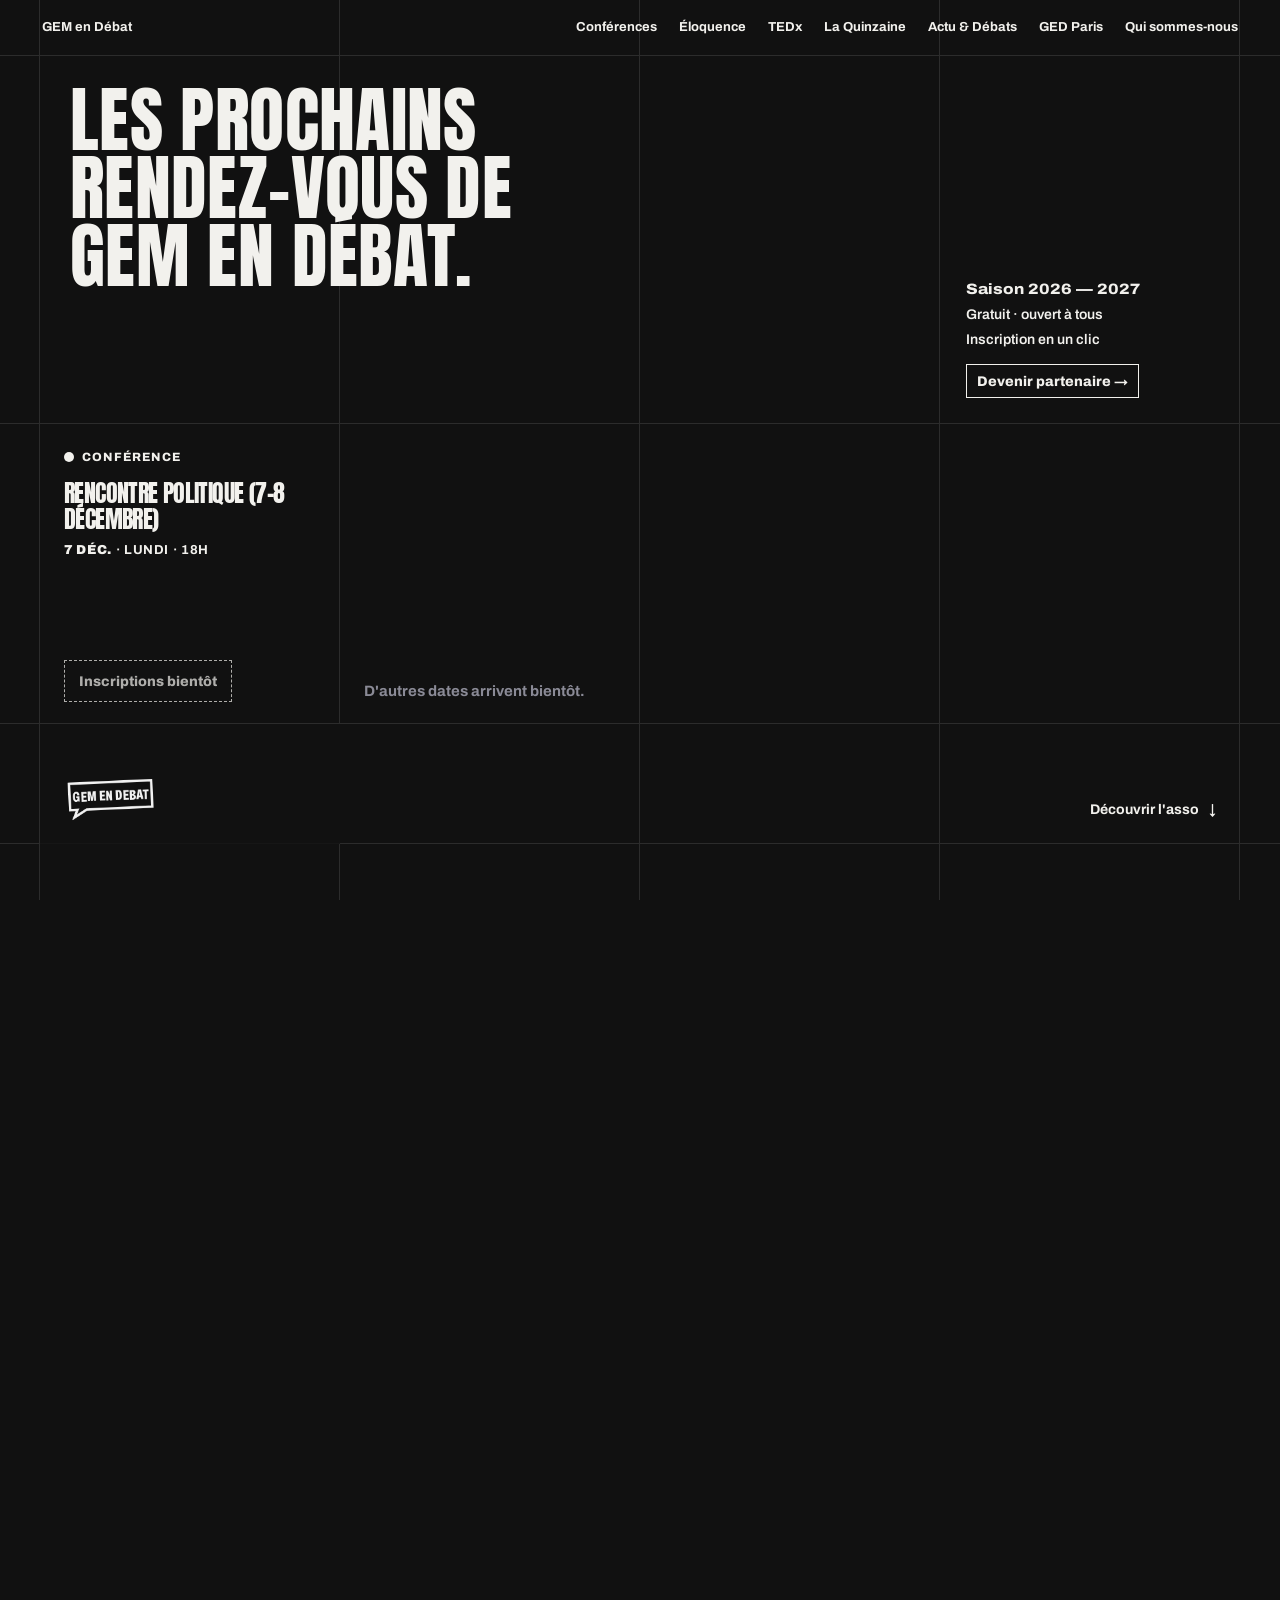
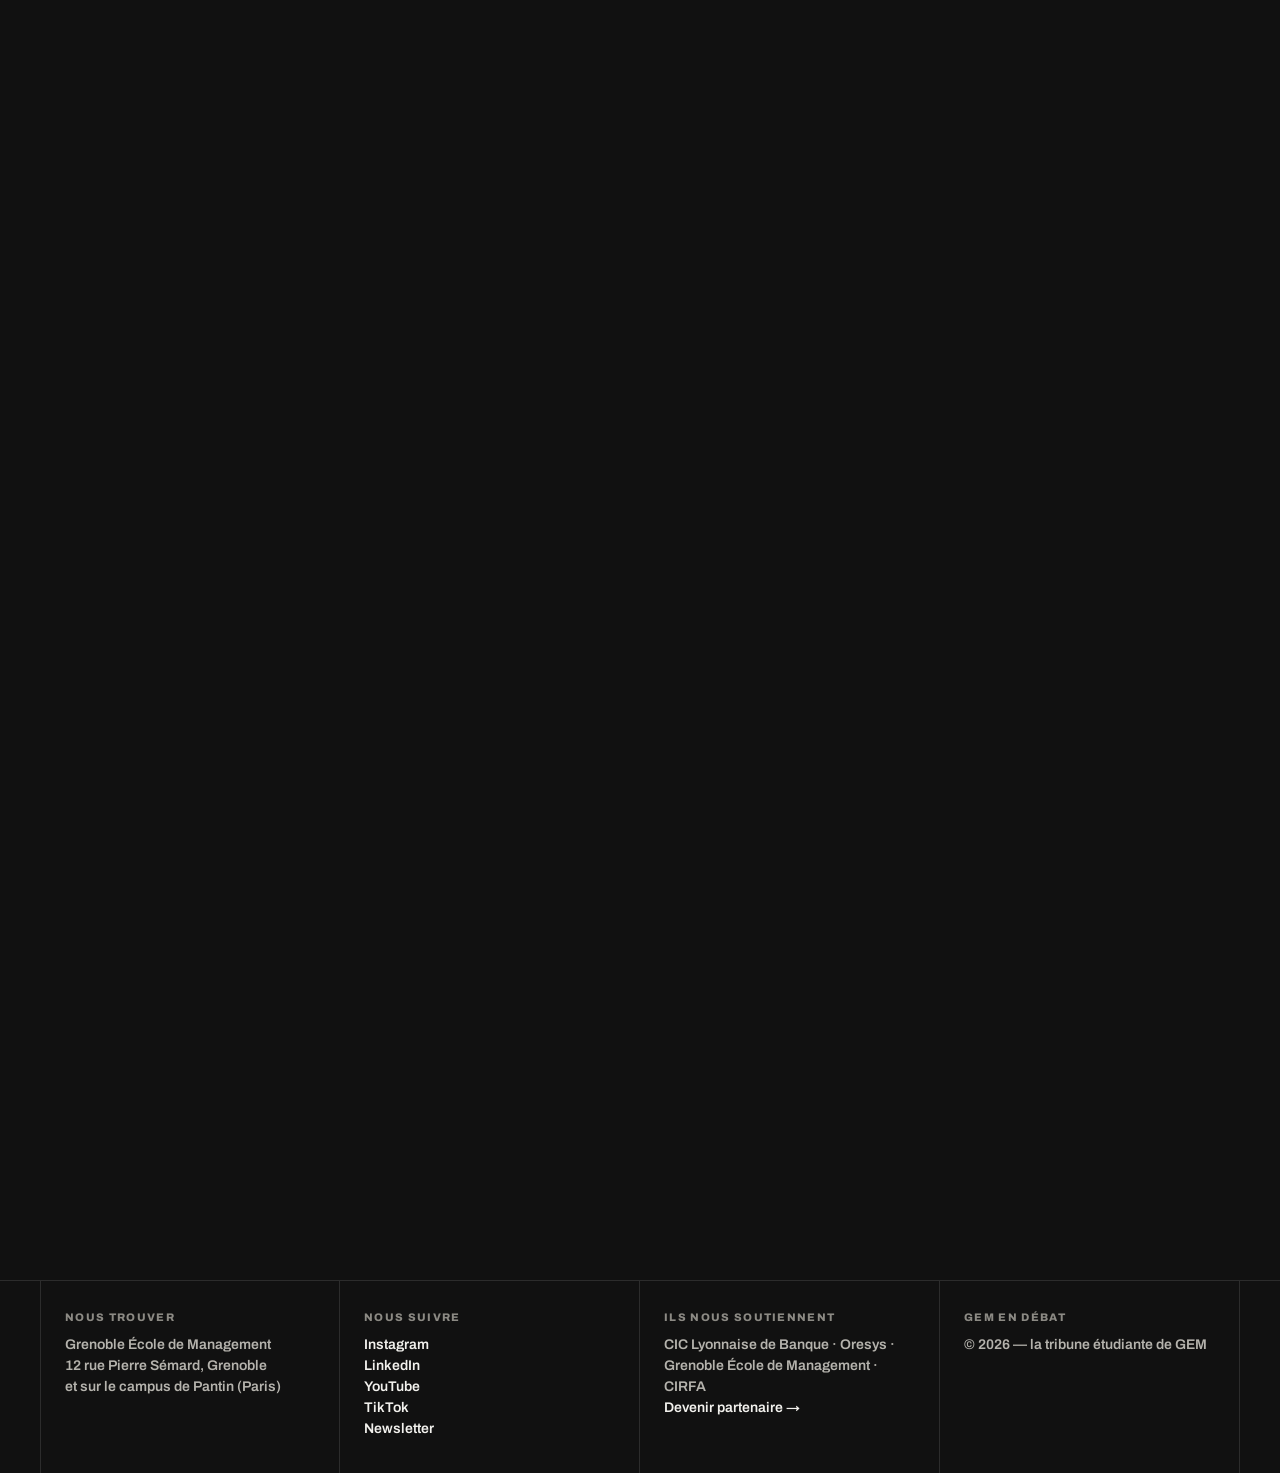
==== commit b04c3a17: "Pôle Actu & Débats à la place de Podcasts, titre de l'accueil plus grand Co-Authored-By: Claude Opus" ====
--- a/index.html
+++ b/index.html
@@ -6,11 +6,11 @@
 <meta name="color-scheme" content="only light">
 <meta name="darkreader-lock">
 <title>GEM en Débat</title>
-<meta name="description" content="GEM en Débat — la tribune étudiante de Grenoble École de Management. Conférences, éloquence, TEDx, La Quinzaine, podcasts.">
+<meta name="description" content="GEM en Débat — la tribune étudiante de Grenoble École de Management. Conférences, éloquence, TEDx, La Quinzaine, Actu &amp; Débats.">
 <link rel="preconnect" href="https://fonts.googleapis.com">
 <link rel="preconnect" href="https://fonts.gstatic.com" crossorigin>
 <link href="https://fonts.googleapis.com/css2?family=Anton&family=Archivo:wdth,wght@62..125,400..900&display=swap" rel="stylesheet">
-<link rel="stylesheet" href="assets/site.css?v=4">
+<link rel="stylesheet" href="assets/site.css?v=5">
 <style>
   :root {
     /* les couleurs viennent de assets/site.css */
@@ -32,7 +32,7 @@
   .lines span:nth-last-child(-n+6) { border-bottom: 0; }
 
   .i-head { grid-column: 2 / span 3; grid-row: 2; padding: 30px 30px 30px 30px; position: relative; }
-  .i-head h1 { font-size: clamp(34px, 4.6vw, 66px); max-width: 13ch; }
+  .i-head h1 { font-size: clamp(40px, 5.6vw, 80px); max-width: 13ch; }
   /* le bandeau d'annonce, en pastille au-dessus du titre */
   .i-head .annonce { position: static; display: inline-flex; margin-bottom: 18px; padding: 8px 14px 7px; font-size: 14px; max-width: 100%; }
   .i-side { grid-column: 5; grid-row: 2; align-self: end; padding: 26px; font-size: 14px; font-weight: 600; display: grid; gap: 4px; position: relative; }
@@ -112,7 +112,7 @@
   .t-ted .art { right: 2%; bottom: -30%; font-stretch: 112%; font-weight: 900; font-size: clamp(220px, 26vw, 420px); line-height: 1; letter-spacing: -0.06em; color: rgba(0,0,0,.28); }
   .t-ted:hover .art { transform: rotate(12deg) scale(1.05); }
   .t-ted .tag { position: relative; z-index: 1; margin-top: 10px; font-weight: 700; font-size: 15px; max-width: 26ch; }
-  /* Podcasts : l'onde */
+  /* Actu & Débats : l'onde des podcasts */
   .t-pod .art { left: 10%; right: 10%; bottom: 14%; height: 44%; display: flex; align-items: center; gap: 6%; }
   .t-pod .art i { flex: 1; background: var(--pod-fg); border-radius: 99px; height: var(--h); transition: height .3s; }
   .t-pod:hover .art i { animation: wave .9s ease-in-out infinite alternate; animation-delay: calc(var(--k) * -.15s); }
@@ -193,7 +193,7 @@
       <a href="eloquence.html">Éloquence</a>
       <a href="tedx.html">TEDx</a>
       <a href="la-quinzaine.html">La Quinzaine</a>
-      <a href="podcasts.html">Podcasts</a>
+      <a href="actu-debats.html">Actu &amp; Débats</a>
       <a href="ged-paris.html">GED Paris</a>
       <a href="qui-sommes-nous.html">Qui sommes-nous</a>
     </nav>
@@ -246,10 +246,10 @@
     <p class="desc"><span data-texte="accueil-tuile-lire-les-numeros">Lire les numéros</span> <span>→</span></p>
   </a>
 
-  <a class="tile t-pod" href="podcasts.html">
-    <h2 class="display" data-texte="accueil-tuile-titre-podcasts">Podcasts</h2>
+  <a class="tile t-pod" href="actu-debats.html">
+    <h2 class="display" data-texte="accueil-tuile-titre-actu">Actu &amp; Débats</h2>
     <span class="art" aria-hidden="true" id="wave"></span>
-    <p class="desc"><span data-texte="accueil-tuile-ecouter">Écouter</span> <span>→</span></p>
+    <p class="desc"><span data-texte="accueil-tuile-actu">Décrypter l'actu et écouter</span> <span>→</span></p>
   </a>
 
   <a class="tile t-team" href="qui-sommes-nous.html">
@@ -266,9 +266,9 @@
 
 <footer class="site-footer" data-site-footer></footer>
 
-<script src="assets/site.js?v=4"></script>
-<script src="assets/contenu.js?v=4"></script>
-<script src="assets/events.js?v=4"></script>
+<script src="assets/site.js?v=5"></script>
+<script src="assets/contenu.js?v=5"></script>
+<script src="assets/events.js?v=5"></script>
 <script>
 const $ = s => document.querySelector(s);
 const { esc, pad, hour, MONTHS, DAYS } = GEM;
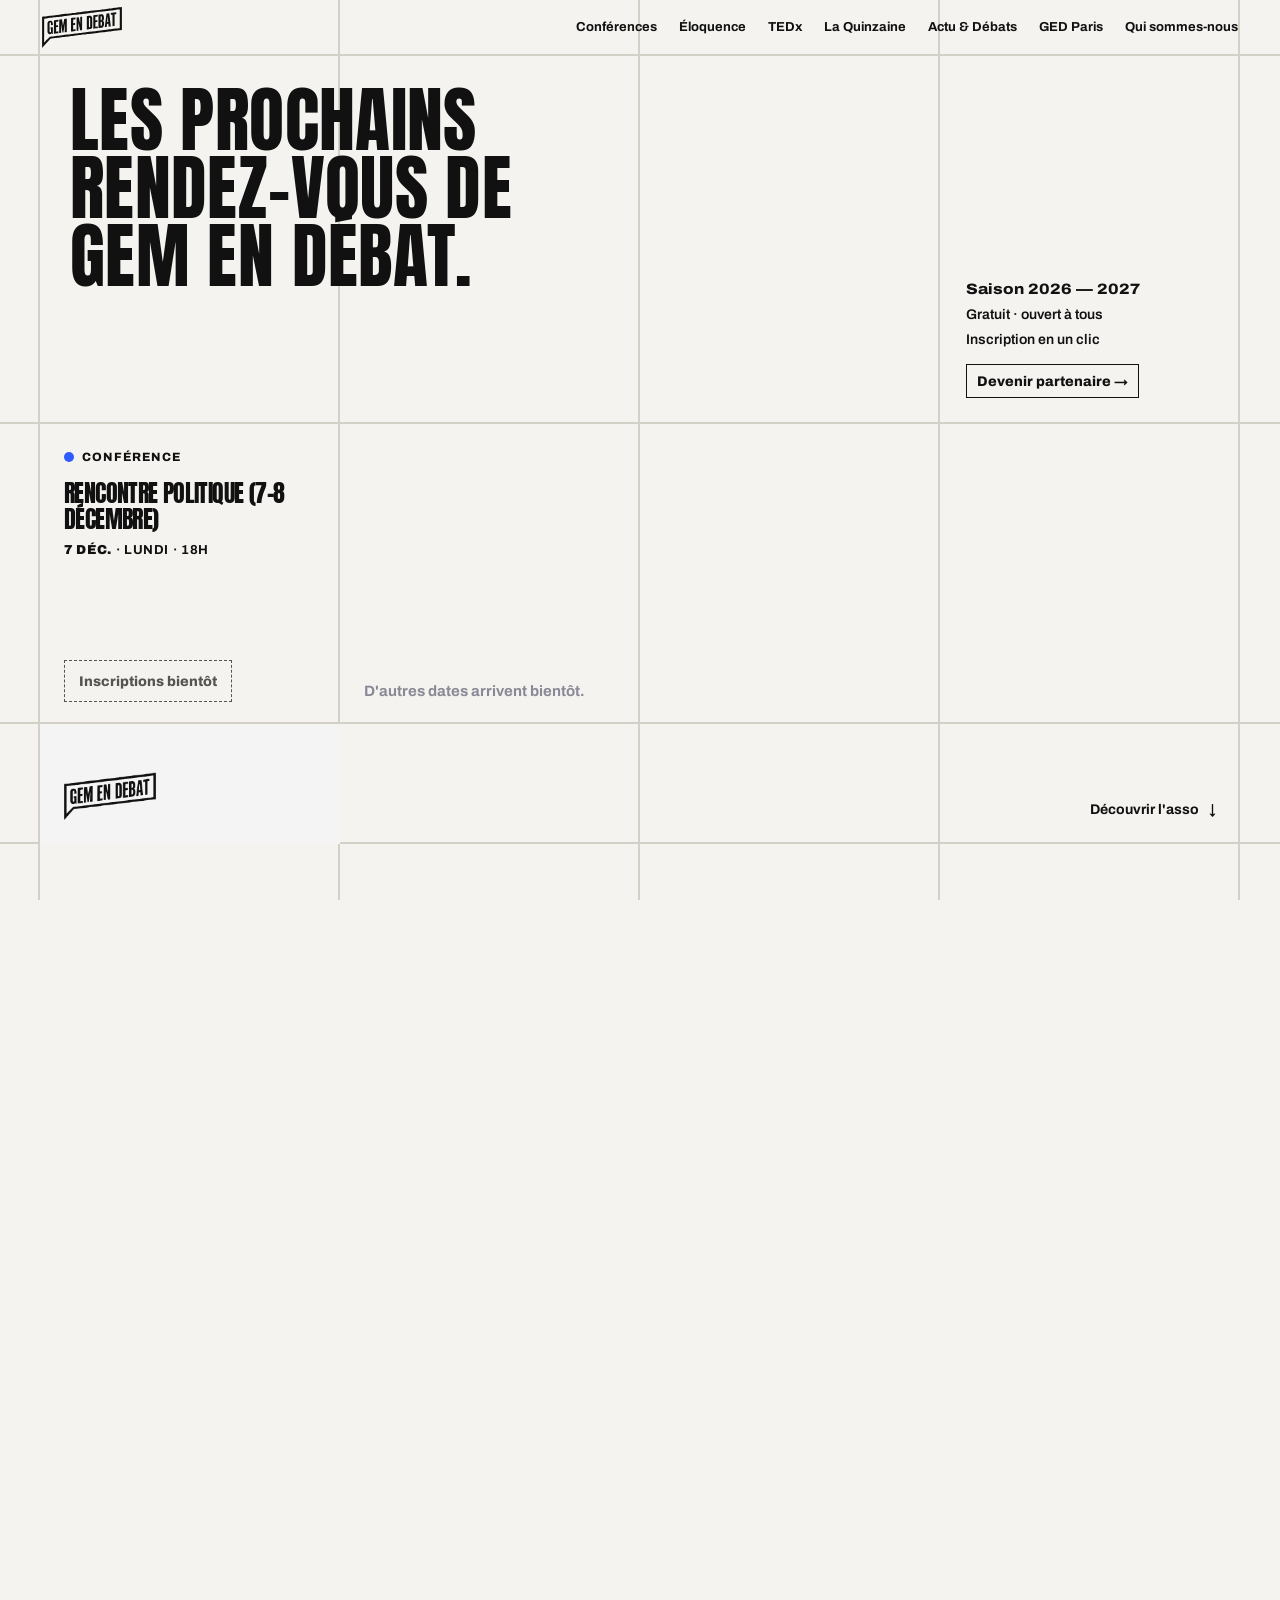
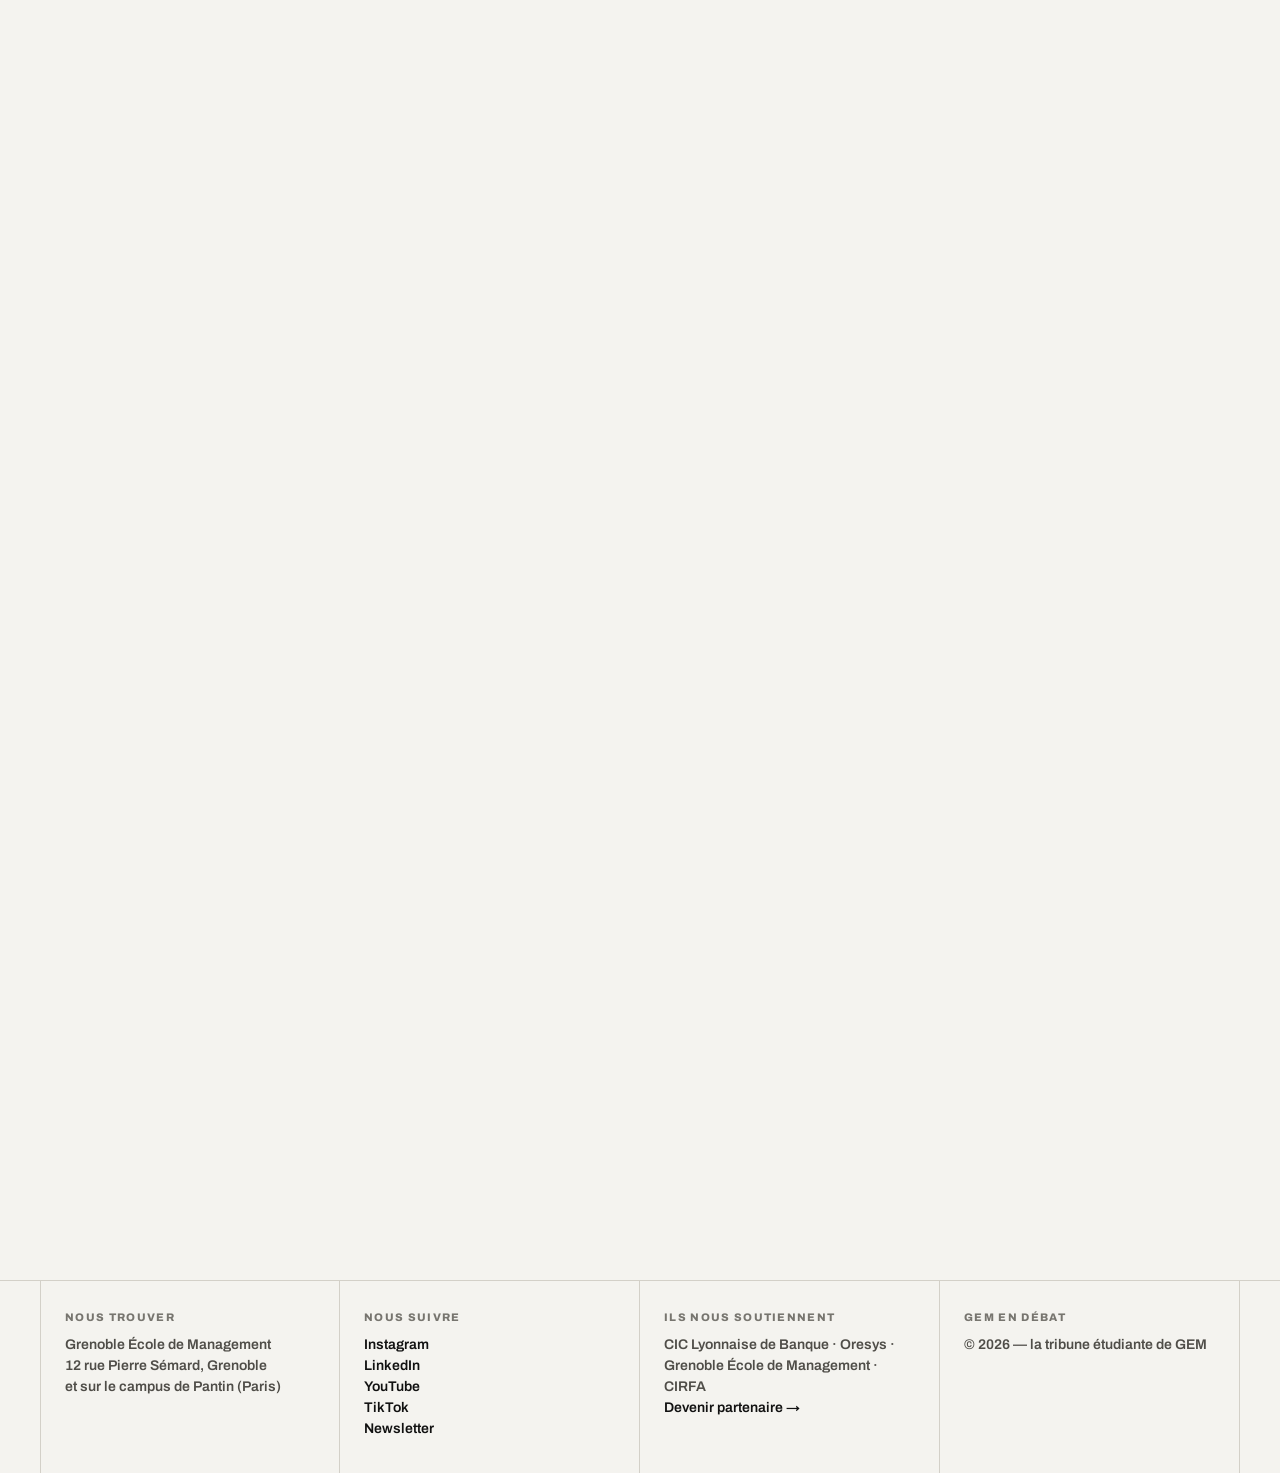
==== commit e14cd09f: "Fond clair, vrai logo, conférences en bleu, accueil revu sur téléphone Co-Authored-By: Claude Opus 5" ====
--- a/index.html
+++ b/index.html
@@ -10,7 +10,8 @@
 <link rel="preconnect" href="https://fonts.googleapis.com">
 <link rel="preconnect" href="https://fonts.gstatic.com" crossorigin>
 <link href="https://fonts.googleapis.com/css2?family=Anton&family=Archivo:wdth,wght@62..125,400..900&display=swap" rel="stylesheet">
-<link rel="stylesheet" href="assets/site.css?v=5">
+<link rel="icon" href="assets/logo.svg">
+<link rel="stylesheet" href="assets/site.css?v=13">
 <style>
   :root {
     /* les couleurs viennent de assets/site.css */
@@ -27,7 +28,7 @@
   /* ---------- Écran 1 : la grille et les prochains rendez-vous ---------- */
   .intro { position: relative; min-height: 100svh; display: grid; grid-template-columns: var(--cols); grid-template-rows: var(--rows); color: var(--ink); }
   .lines { position: absolute; inset: 0; display: grid; grid-template-columns: var(--cols); grid-template-rows: var(--rows); pointer-events: none; }
-  .lines span { border-right: 1px solid var(--line); border-bottom: 1px solid var(--line); }
+  .lines span { border-right: 2px solid var(--line); border-bottom: 2px solid var(--line); }
   .lines span:nth-child(6n) { border-right: 0; }
   .lines span:nth-last-child(-n+6) { border-bottom: 0; }
 
@@ -37,10 +38,12 @@
   .i-head .annonce { position: static; display: inline-flex; margin-bottom: 18px; padding: 8px 14px 7px; font-size: 14px; max-width: 100%; }
   .i-side { grid-column: 5; grid-row: 2; align-self: end; padding: 26px; font-size: 14px; font-weight: 600; display: grid; gap: 4px; position: relative; }
   .i-side .i-partner { margin-top: 10px; justify-self: start; text-decoration: none; border: 1px solid currentColor; padding: 6px 10px 5px; font-weight: 800; transition: background .15s, color .15s; }
-  .i-side .i-partner:hover { background: var(--ink); color: #111; }
+  .i-side .i-partner:hover { background: var(--ink); color: var(--white); }
   .i-side b { font-stretch: 112%; font-weight: 800; font-size: 15px; }
   .i-top { grid-column: 2 / span 4; grid-row: 1; display: flex; justify-content: space-between; align-items: center; padding: 0 2px; font-size: 13px; font-weight: 700; position: relative; }
   .i-top nav { display: flex; gap: 22px; }
+  .i-brand { display: block; width: 80px; color: var(--ink); }
+  .i-brand svg { display: block; width: 100%; height: auto; }
   .i-top a { text-decoration: none; }
   .i-top a:hover { text-decoration: underline; text-underline-offset: 4px; }
 
@@ -94,7 +97,7 @@
   .t-pod  { grid-area: pod;  --bg: var(--pod);  --fg: var(--pod-fg); }
   .t-team { grid-area: team; --bg: var(--team); --fg: var(--team-fg); }
   .t-quinz { grid-area: quinz; --bg: var(--quinz); --fg: var(--quinz-fg); }
-  .t-logo { grid-area: logo; --bg: var(--paper); --fg: #111; display: grid; place-items: center; }
+  .t-logo { grid-area: logo; --bg: #ffffff; --fg: #111; box-shadow: inset 0 0 0 2px #111; display: grid; place-items: center; }
   .t-logo .mark { width: 78%; max-width: 260px; transition: transform .5s cubic-bezier(.2,.8,.2,1.4); }
   .t-logo:hover .mark { transform: rotate(-4deg) scale(1.06); }
 
@@ -137,9 +140,8 @@
   /* les fines lignes bleues au bord des carrés, comme sur Dropbox */
   .grid-lines { display: none; }
   .anim .grid-lines { display: block; position: absolute; left: 0; top: 0; width: 100%; height: 100%; overflow: visible; pointer-events: none; z-index: 0; }
-  .grid-lines line { stroke: var(--line); stroke-width: 1; }
+  .grid-lines line { stroke: var(--line); stroke-width: 2; }
   .anim .tile { z-index: 1; will-change: transform; }
-  .tile:not(.t-ted):not(.t-team):not(.t-logo) { box-shadow: inset 0 0 0 1px #2c2c2c; }
   .chip { display: none; }
   .anim .chip { display: block; position: absolute; left: 0; top: 0; width: 100px; height: 100px; z-index: 3; background: #111; transform-origin: 0 0; will-change: transform; pointer-events: none; }
   .anim .fly { z-index: 4; }
@@ -156,12 +158,18 @@
     .t-ted { min-height: 320px; }
   }
   @media (max-width: 860px) {
-    .intro { display: block; min-height: 0; padding: 0 16px 24px; }
+    .intro { display: flex; flex-direction: column; min-height: 0; padding: 0 16px 24px; }
     .lines { display: none; }
-    .i-top { padding: 18px 0; }
-    .i-top nav a:not(:last-child) { display: none; }
-    .i-head { padding: 28px 0 18px; border-top: 1px solid var(--line); }
-    .i-side { padding: 0 0 26px; }
+    .i-top { order: 0; flex-direction: column; align-items: flex-start; gap: 14px; padding: 18px 0 14px; }
+    .i-brand { width: 84px; }
+    .i-top nav { width: calc(100% + 32px); margin: 0 -16px; padding: 0 16px 4px; gap: 20px; overflow-x: auto; scrollbar-width: none; font-size: 14px; }
+    .i-top nav::-webkit-scrollbar { display: none; }
+    .i-top nav a { white-space: nowrap; }
+    .i-head { order: 1; padding: 28px 0 18px; border-top: 1px solid var(--line); }
+    .i-head h1 { font-size: clamp(44px, 13vw, 64px); }
+    .i-side { order: 2; }
+    .ev { order: 3; }
+    .i-side { padding: 0 0 26px; align-self: stretch; }
     .ev { border-top: 1px solid var(--line); height: auto; padding: 22px 6px; display: grid; grid-template-columns: 1fr auto; column-gap: 18px; row-gap: 8px; justify-items: start; }
     .ev > :not(.pv) { grid-column: 1; }
     .ev .go { margin-top: 6px; }
@@ -173,6 +181,14 @@
     .mosaic { grid-template-columns: 1fr; grid-template-areas: "conf" "elo" "ted" "quinz" "pod" "team"; }
     .t-logo { display: none; }
     .tile .desc { opacity: 1; transform: none; }
+    /* sur téléphone, les dessins passent en haut à droite pour ne pas couvrir le texte */
+    .tile { min-height: 230px; }
+    .t-conf { min-height: 0; }
+    .t-conf .art { display: none; }
+    .t-elo .art { left: auto; right: 7%; top: 14%; bottom: auto; width: 34%; height: 30%; }
+    .t-pod .art { left: auto; right: 7%; top: 16%; bottom: auto; width: 40%; height: 26%; }
+    .t-team .art { right: 5%; top: 12%; bottom: auto; width: 36%; }
+    .t-ted .art { font-size: 200px; bottom: -20%; }
   }
 </style>
 </head>
@@ -180,14 +196,14 @@
 
 <div class="stage" id="stage"><div class="pin">
 <div class="chip" id="chip" aria-hidden="true"></div>
-<svg class="fly" id="fly" viewBox="0 0 300 140" aria-hidden="true"><use href="#logo"/></svg>
+<svg class="fly" id="fly" viewBox="0 0 300 154" aria-hidden="true"><use href="#logo"/></svg>
 
 <!-- ÉCRAN 1 : les prochains rendez-vous -->
 <header class="intro" id="agenda">
   <div class="lines" aria-hidden="true" id="lines"></div>
 
   <div class="i-top">
-    <span>GEM en Débat</span>
+    <a class="i-brand" href="index.html" aria-label="GEM en Débat — accueil"><svg viewBox="0 0 300 154" role="img" aria-label="GEM en Débat"><use href="#logo"/></svg></a>
     <nav aria-label="Navigation principale">
       <a href="conferences.html">Conférences</a>
       <a href="eloquence.html">Éloquence</a>
@@ -204,7 +220,7 @@
 
   <!-- les événements sont ajoutés ici -->
 
-  <div class="i-logo" style="color:var(--ink)"><svg class="mark" viewBox="0 0 300 140" role="img" aria-label="GEM en Débat"><use href="#logo"/></svg></div>
+  <div class="i-logo" style="color:var(--ink)"><svg class="mark" viewBox="0 0 300 154" role="img" aria-label="GEM en Débat"><use href="#logo"/></svg></div>
   <a class="i-down" href="#univers"><span data-texte="accueil-decouvrir" style="animation:none">Découvrir l'asso</span> <span>↓</span></a>
 </header>
 
@@ -222,7 +238,7 @@
 
   <a class="tile t-elo" href="eloquence.html">
     <h2 class="display" data-texte="accueil-tuile-titre-eloquence">Éloquence</h2>
-    <svg class="art" viewBox="0 0 300 140" preserveAspectRatio="xMidYMid meet" aria-hidden="true">
+    <svg class="art" viewBox="0 0 300 154" preserveAspectRatio="xMidYMid meet" aria-hidden="true">
       <path d="M20 128 C20 70 40 30 92 12 L100 30 C72 44 62 62 62 80 L100 80 L100 128 Z M130 128 C130 70 150 30 202 12 L210 30 C182 44 172 62 172 80 L210 80 L210 128 Z" fill="#f2f1ed"/>
     </svg>
     <p class="desc"><span data-texte="accueil-tuile-concours-ateliers-prise">Concours, ateliers, prise de parole</span> <span>→</span></p>
@@ -236,7 +252,7 @@
   </a>
 
   <div class="tile t-logo" aria-label="GEM en Débat">
-    <svg class="mark" viewBox="0 0 300 140" role="img" aria-label="Logo GEM en Débat"><use href="#logo"/></svg>
+    <svg class="mark" viewBox="0 0 300 154" role="img" aria-label="Logo GEM en Débat"><use href="#logo"/></svg>
   </div>
 
   <a class="tile t-quinz" href="la-quinzaine.html">
@@ -266,9 +282,9 @@
 
 <footer class="site-footer" data-site-footer></footer>
 
-<script src="assets/site.js?v=5"></script>
-<script src="assets/contenu.js?v=5"></script>
-<script src="assets/events.js?v=5"></script>
+<script src="assets/site.js?v=13"></script>
+<script src="assets/contenu.js?v=13"></script>
+<script src="assets/events.js?v=13"></script>
 <script>
 const $ = s => document.querySelector(s);
 const { esc, pad, hour, MONTHS, DAYS } = GEM;
@@ -365,14 +381,14 @@
     const d = ease(clamp(p / .62));
     const x = lerp(from.x, to.x, d), y = lerp(from.y, to.y, d), w = lerp(from.w, to.w, d), h = lerp(from.h, to.h, d);
     chip.style.transform = `translate(${x}px, ${y}px) scale(${w / 100}, ${h / 100})`;
-    const dark = clamp(p / .12), g = Math.round(lerp(17, 242, dark));
+    const dark = clamp(p / .12), g = Math.round(lerp(244, 255, dark));
     chip.style.background = `rgb(${g},${g},${g})`;
     chip.style.boxShadow = `0 ${30 * Math.sin(Math.PI * d)}px ${60 * Math.sin(Math.PI * d)}px -20px rgba(0,0,0,.45)`;
 
     // le logo voyage avec lui et passe du bleu au blanc
     const fx = lerp(home.x, mark.x, d), fy = lerp(home.y, mark.y, d), fw = lerp(home.w, mark.w, d);
     fly.style.transform = `translate(${fx}px, ${fy}px) scale(${fw / home.w})`;
-    const ink = Math.round(lerp(242, 17, dark));
+    const ink = 17;
     fly.style.color = `rgb(${ink}, ${ink}, ${ink})`;
 
     // les autres carrés viennent le rejoindre
--- a/assets/site.css
+++ b/assets/site.css
@@ -1,25 +1,26 @@
 :root { color-scheme: only light; }
 /* GEM en Débat — styles communs à toutes les pages */
 :root {
-  /* direction « plateau TV » : fond noir, texte papier, accents rouge et bleu (comme les affiches) */
-  --white: #111111;   /* fond des pages */
-  --ink: #f2f1ed;     /* texte */
-  --paper: #f2f1ed;
+  /* fond clair, éléments noirs, accents rouge et bleu (comme les affiches) */
+  --white: #f4f3ef;   /* fond des pages */
+  --ink: #111111;     /* texte */
+  --paper: #111111;   /* aplats noirs : boutons, bandeau, page en cours */
+  --on-paper: #f4f3ef; /* texte posé sur ces aplats */
   --red: #e1251b;
   --navy: #1f3c9e;
   --sky: #6f8fff;
-  --muted: #b5b3ad;
+  --muted: #4f4d48;
   --blue: var(--paper); /* couleur d'accent : boutons, liens, page en cours */
-  --line: #2c2c2c;
-  --soft: #8c8a84;
+  --line: #d3d0c8;
+  --soft: #77756f;
   /* couleurs des univers (les tuiles de l'accueil) */
-  --conf: #1a1a1a;  --conf-fg: #f2f1ed;
-  --elo: #1a1a1a;   --elo-fg: #f2f1ed;
+  --conf: #111111;  --conf-fg: #f4f3ef;
+  --elo: #111111;   --elo-fg: #f4f3ef;
   --ted: #e1251b;   --ted-fg: #ffffff;
-  --pod: #1a1a1a;   --pod-fg: #f2f1ed;
+  --pod: #111111;   --pod-fg: #f4f3ef;
   --team: #1f3c9e;  --team-fg: #ffffff;
-  --quinz: #1a1a1a; --quinz-fg: #f2f1ed;
-  --paris: #1a1a1a; --paris-fg: #f2f1ed;
+  --quinz: #111111; --quinz-fg: #f4f3ef;
+  --paris: #111111; --paris-fg: #f4f3ef;
   --max: 1200px;
   --gutter: clamp(16px, 4vw, 40px);
 }
@@ -33,15 +34,15 @@
 .wrap { max-width: var(--max); margin: 0 auto; padding-left: var(--gutter); padding-right: var(--gutter); }
 
 /* ---------- Menu ---------- */
-.site-header { position: sticky; top: 0; z-index: 30; background: rgba(17,17,17,.88); backdrop-filter: blur(10px); -webkit-backdrop-filter: blur(10px); border-bottom: 1px solid var(--line); }
+.site-header { position: sticky; top: 0; z-index: 30; background: rgba(244,243,239,.92); backdrop-filter: blur(10px); -webkit-backdrop-filter: blur(10px); border-bottom: 1px solid var(--line); }
 .sh { max-width: var(--max); margin: 0 auto; padding: 12px var(--gutter); display: flex; align-items: center; justify-content: space-between; gap: 20px; color: var(--ink); }
 .sh-logo { display: block; width: 86px; flex: none; color: var(--ink); }
 .sh-logo svg { display: block; width: 100%; height: auto; }
 .sh-nav { display: flex; gap: 6px; font-weight: 700; font-size: 14px; overflow-x: auto; scrollbar-width: none; }
 .sh-nav::-webkit-scrollbar { display: none; }
 .sh-nav a { text-decoration: none; padding: 8px 12px; white-space: nowrap; transition: background .15s; }
-.sh-nav a:hover { background: #222; }
-.sh-nav a[aria-current="page"] { background: var(--blue); color: #111; }
+.sh-nav a:hover { background: #e4e2db; }
+.sh-nav a[aria-current="page"] { background: var(--blue); color: var(--on-paper); }
 
 /* ---------- En-tête de page (couleur de l'univers) ---------- */
 .p-hero { position: relative; overflow: hidden; background: var(--bg); color: var(--fg); min-height: min(72vh, 640px); display: flex; align-items: flex-end; }
@@ -82,11 +83,11 @@
 a.block .go { display: inline-block; margin-top: 12px; font-weight: 800; font-size: 14px; }
 
 /* ---------- Boutons ---------- */
-.btn { display: inline-flex; align-items: center; gap: 10px; background: var(--blue); color: #111; border: 0; font-weight: 800; font-size: 15px; padding: 13px 18px 12px; text-decoration: none; white-space: nowrap; transition: gap .2s, background .15s; }
+.btn { display: inline-flex; align-items: center; gap: 10px; background: var(--blue); color: var(--on-paper); border: 0; font-weight: 800; font-size: 15px; padding: 13px 18px 12px; text-decoration: none; white-space: nowrap; transition: gap .2s, background .15s; }
 .btn:hover { gap: 16px; background: transparent; color: var(--paper); box-shadow: inset 0 0 0 1px var(--paper); }
 .btn.off { background: transparent; color: var(--soft); border: 1px dashed var(--soft); pointer-events: none; }
 .btn.ghost { background: transparent; color: var(--blue); border: 1px solid var(--blue); }
-.btn.ghost:hover { background: var(--blue); color: #111; }
+.btn.ghost:hover { background: var(--blue); color: var(--on-paper); }
 
 /* ---------- Liste d'événements ---------- */
 .ev-empty { font-size: 18px; font-weight: 600; color: var(--soft); }
@@ -157,10 +158,10 @@
 @media (prefers-reduced-motion: reduce) { * { transition: none !important; } }
 
 /* ---------- Bandeau d'annonce (onglet Annonce du Sheet) ---------- */
-.annonce { display: flex; align-items: center; justify-content: center; flex-wrap: wrap; gap: 6px 12px; padding: 11px 20px 10px; background: var(--paper); color: #111; font-weight: 700; font-size: 15px; line-height: 1.3; text-decoration: none; text-align: center; }
-.annonce i { width: 9px; height: 9px; border-radius: 50%; background: #111; flex: none; animation: blink 1.6s ease-in-out infinite; }
+.annonce { display: flex; align-items: center; justify-content: center; flex-wrap: wrap; gap: 6px 12px; padding: 11px 20px 10px; background: var(--paper); color: var(--on-paper); font-weight: 700; font-size: 15px; line-height: 1.3; text-decoration: none; text-align: center; }
+.annonce i { width: 9px; height: 9px; border-radius: 50%; background: var(--on-paper); flex: none; animation: blink 1.6s ease-in-out infinite; }
 @keyframes blink { 50% { opacity: .3; } }
-.annonce b { font-weight: 800; color: #111; text-decoration: underline; text-underline-offset: 3px; white-space: nowrap; }
+.annonce b { font-weight: 800; color: var(--on-paper); text-decoration: underline; text-underline-offset: 3px; white-space: nowrap; }
 .annonce b span { display: inline-block; transition: transform .2s; }
 a.annonce:hover b span { transform: translateX(4px); }
 
@@ -175,7 +176,7 @@
 /* ---------- Galeries « En images » (onglet Photos du Sheet) ---------- */
 .gallery { display: grid; grid-template-columns: repeat(auto-fill, minmax(min(260px, 100%), 1fr)); gap: 16px; }
 .gallery figure { margin: 0; }
-.gallery a { display: block; overflow: hidden; aspect-ratio: 4 / 3; background: #1d1d1d; }
+.gallery a { display: block; overflow: hidden; aspect-ratio: 4 / 3; background: #e4e2db; }
 .gallery img { width: 100%; height: 100%; object-fit: cover; transition: transform .4s; }
 .gallery a:hover img { transform: scale(1.04); }
 .gallery figcaption { margin-top: 8px; font-size: 14px; font-weight: 600; color: var(--muted); }
@@ -193,6 +194,5 @@
 /* titres d'événements dans la typo condensée des affiches */
 .ev-main h3, .ev-card h3 { font-family: "Anton", Impact, sans-serif; font-weight: 400; font-stretch: normal; letter-spacing: .01em; text-transform: uppercase; line-height: 1; }
 
-/* haut des pages : un filet rouge en bas, comme sur les affiches */
+/* haut des pages : un filet noir en bas, comme sur les affiches */
 .p-hero { border-bottom: 6px solid var(--paper); }
-.p-hero.t-ted { border-bottom-color: #111; }
